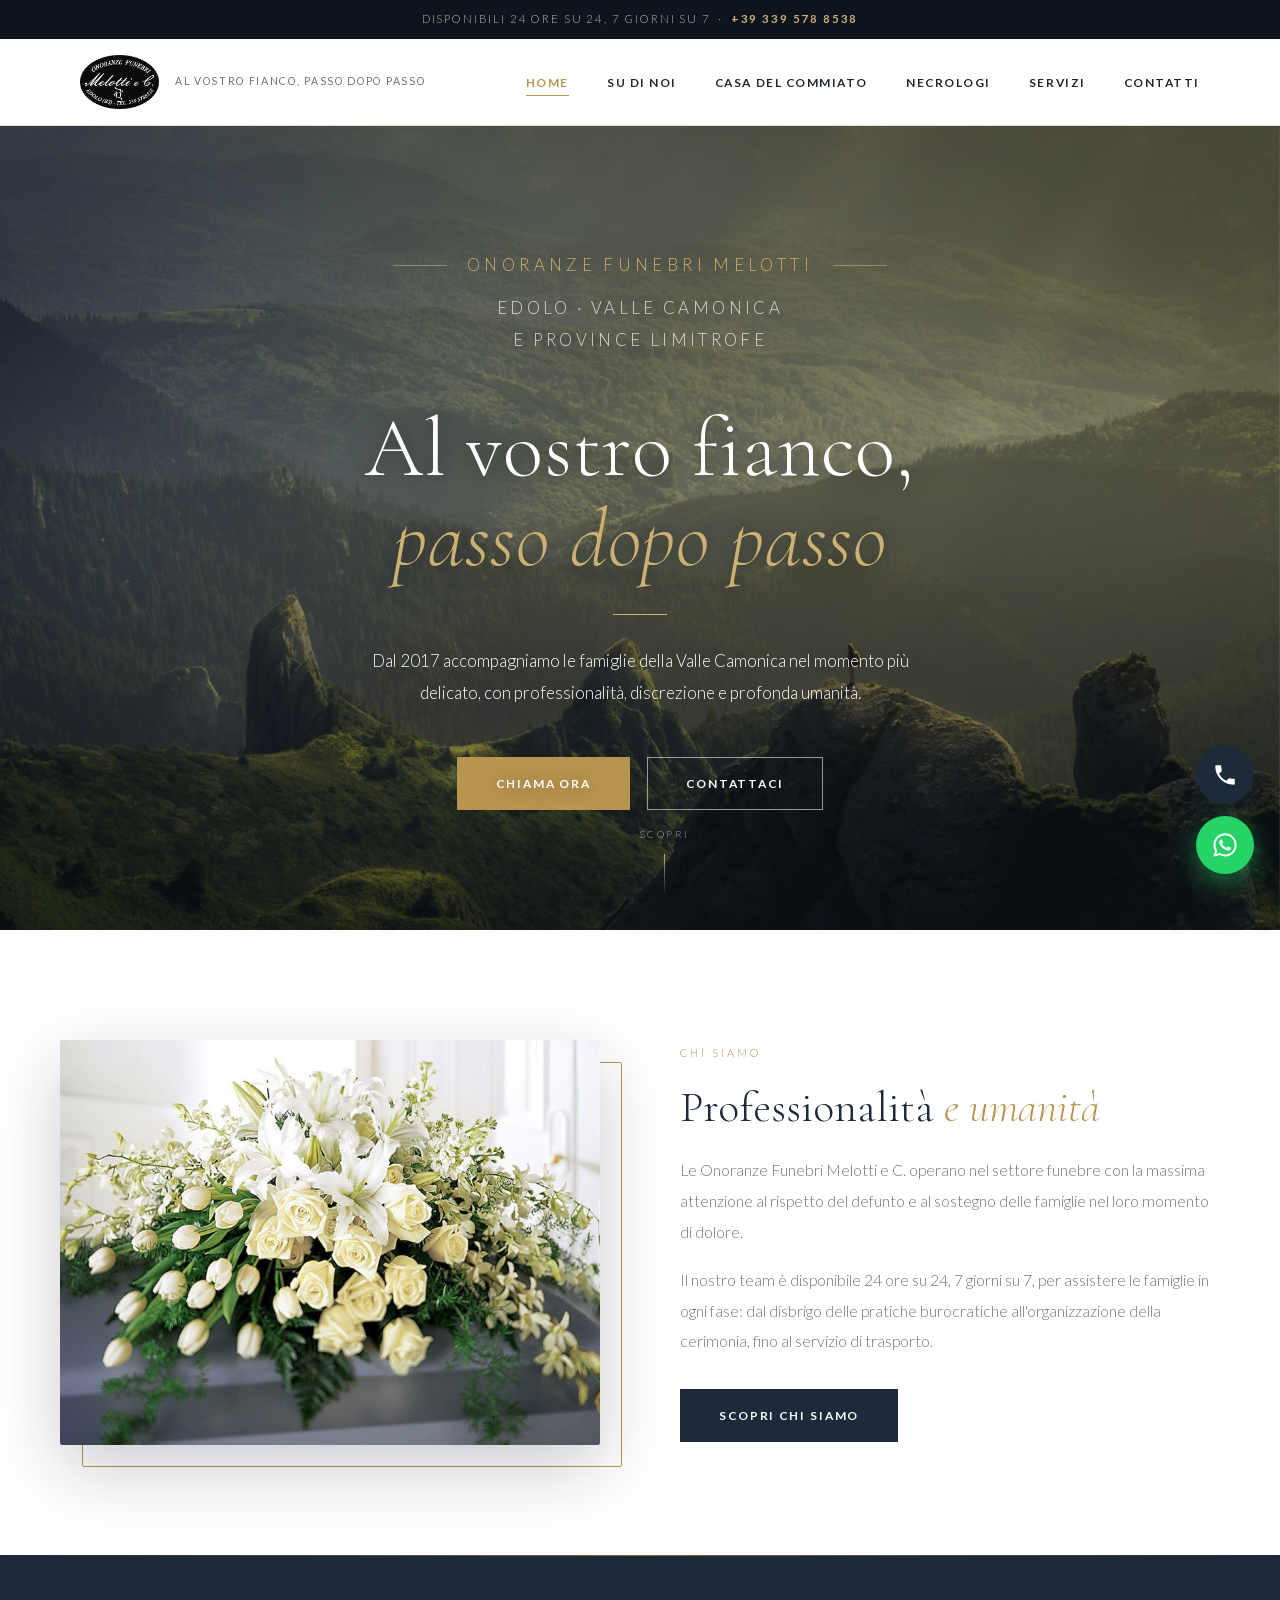
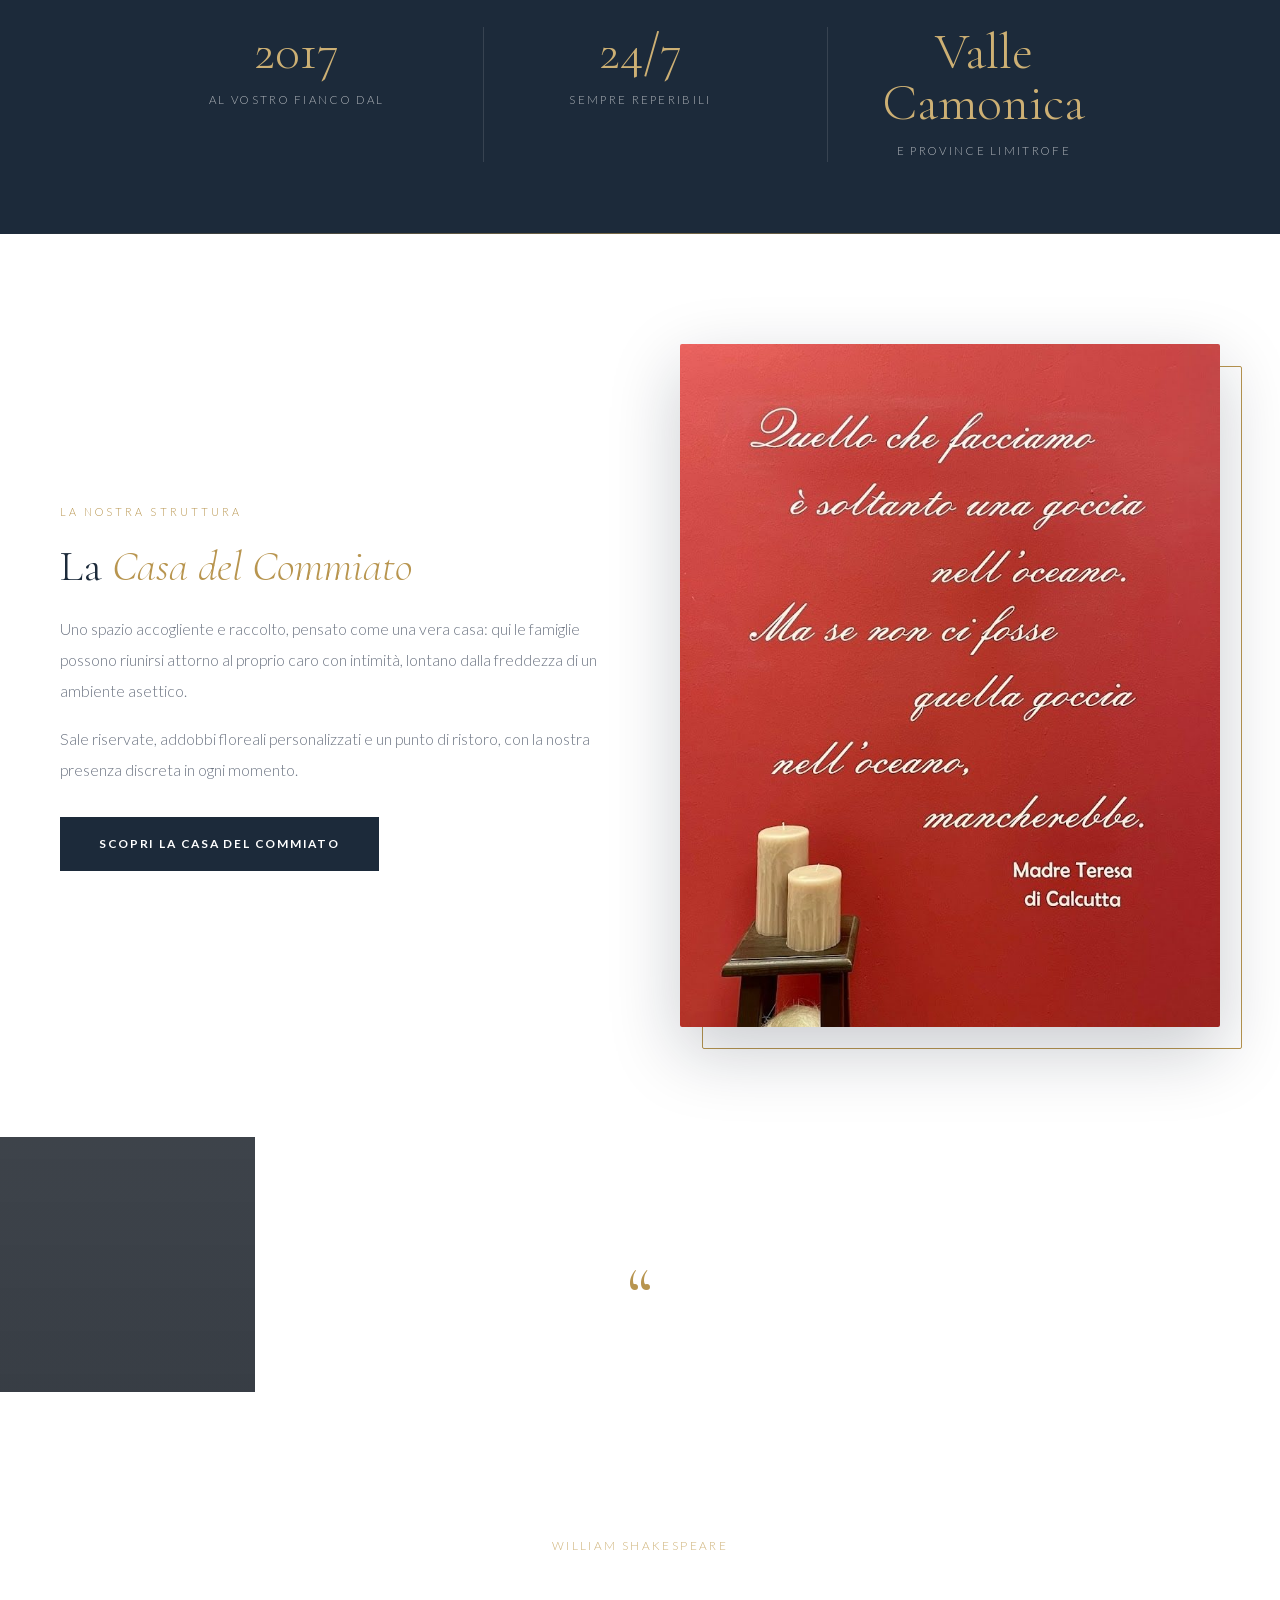
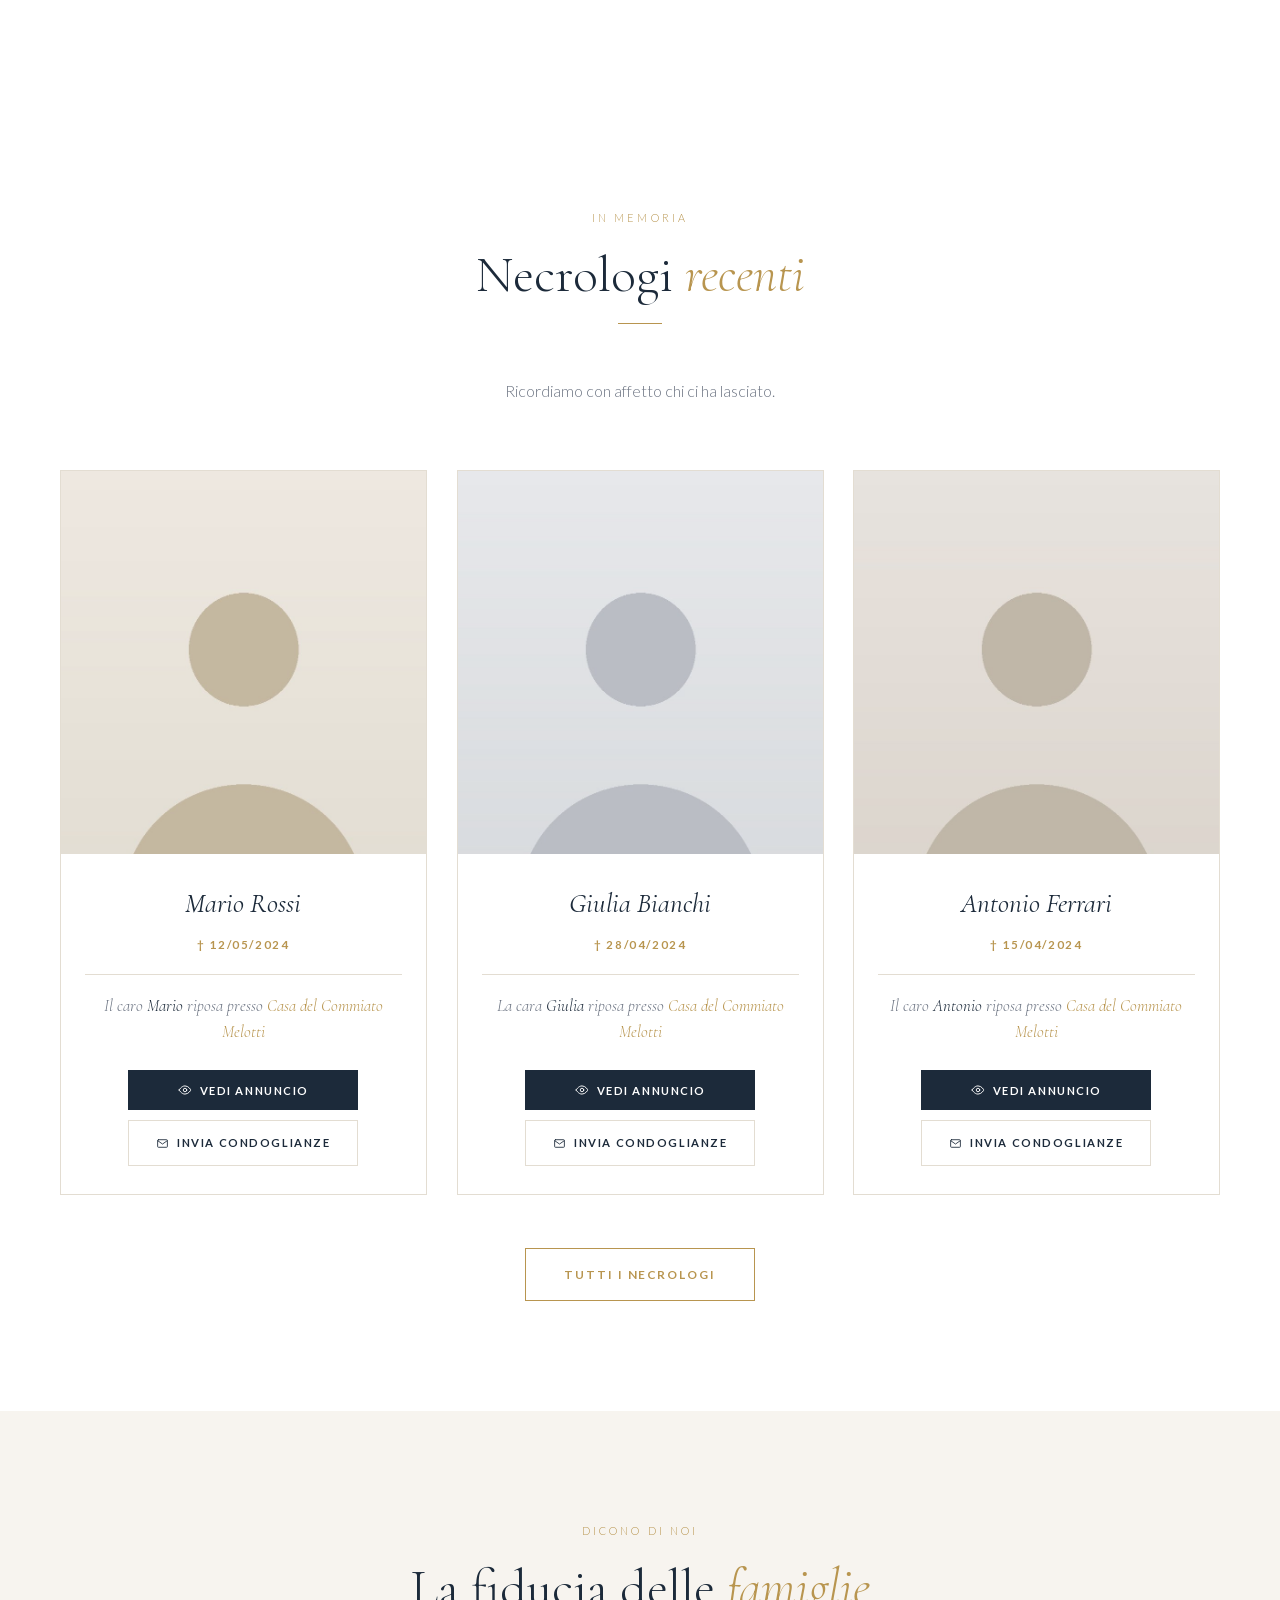
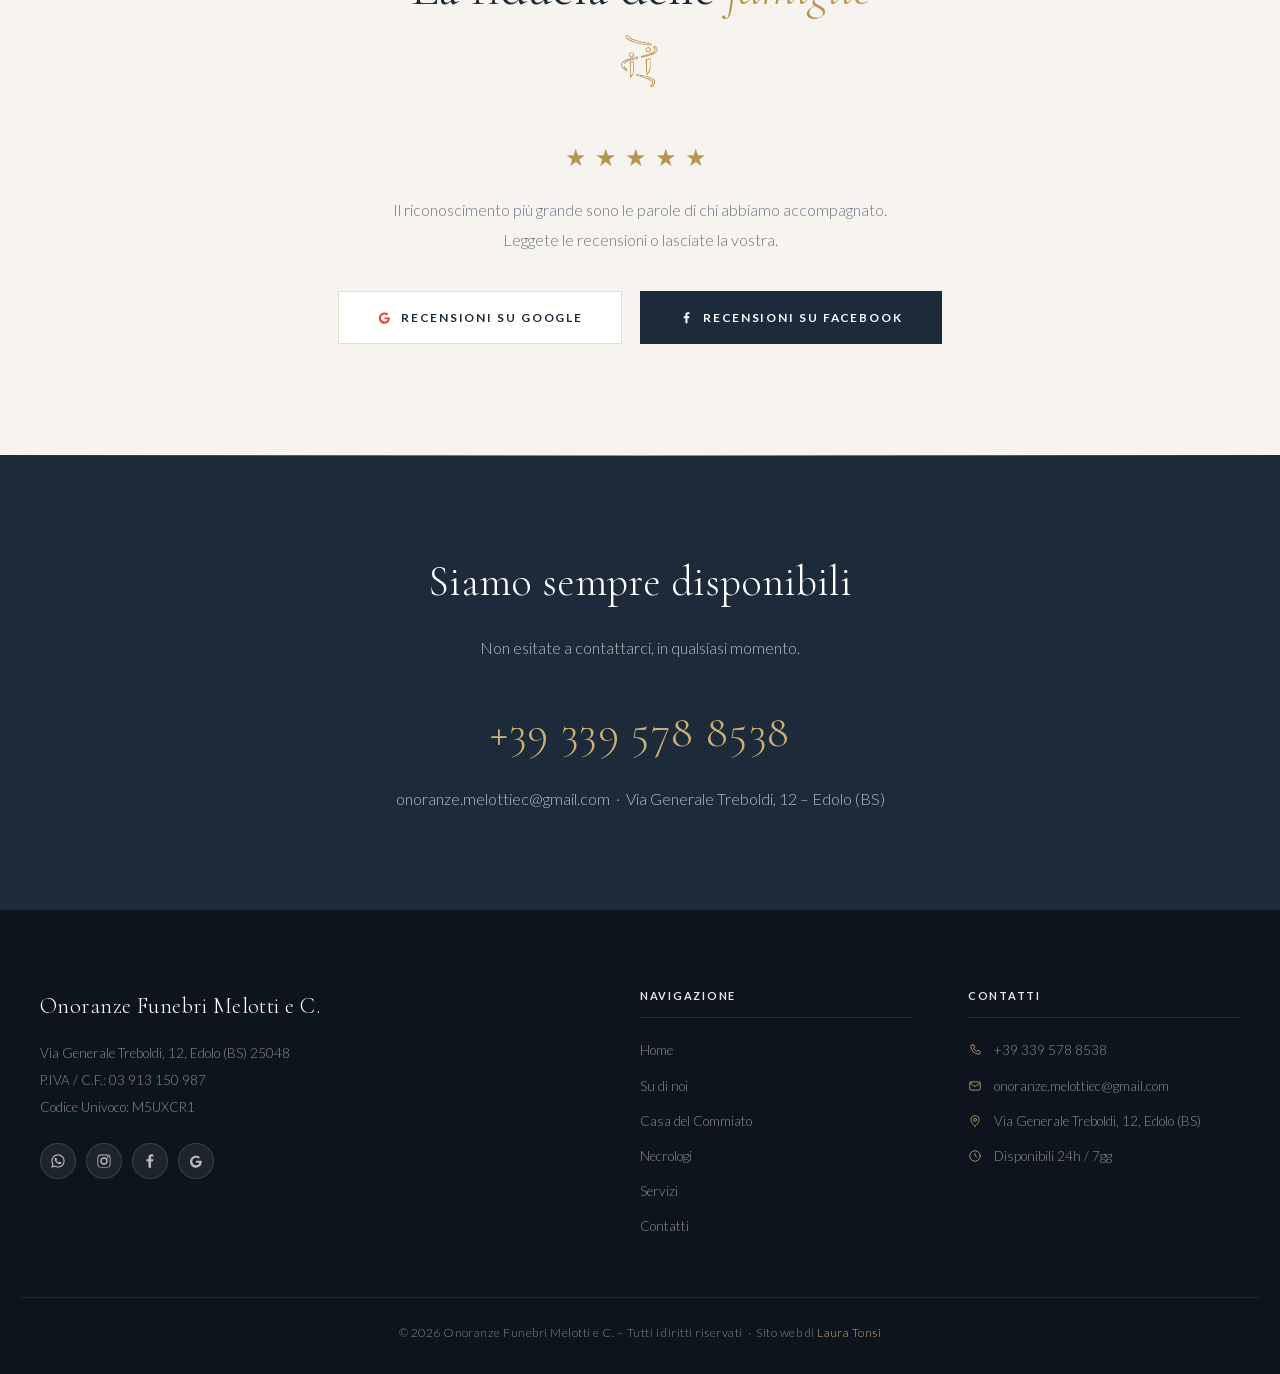
==== index.html @ ee12a13c "Sito Onoranze Funebri Melotti (demo portfolio) Versione dimostrativa: dati e foto dei defunti sostit" ====
<!DOCTYPE html>
<html lang="it">
<head>
  <meta charset="UTF-8" />
  <meta name="viewport" content="width=device-width, initial-scale=1.0" />
  <title>Onoranze Funebri Melotti – Edolo (BS)</title>
  <meta name="description" content="Onoranze Funebri Melotti e C. – Servizi funebri a Edolo e in Valle Camonica. Disponibili 24 ore su 24. Tel. +39 339 578 8538." />
  <link rel="stylesheet" href="css/style.css" />
</head>
<body class="has-hero">

  <!-- TOP BAR -->
  <div class="top-bar">
    Disponibili 24 ore su 24, 7 giorni su 7 &nbsp;·&nbsp;
    <a href="tel:+393395788538">+39 339 578 8538</a>
  </div>

  <!-- NAVBAR -->
  <nav>
    <div class="nav-inner">
      <a href="index.html" class="nav-logo">
        <img src="images/logo.png" alt="Onoranze Funebri Melotti" class="nav-logo-img" />
        <span>Al vostro fianco, passo dopo passo</span>
      </a>
      <button class="nav-toggle" aria-label="Menu">
        <span></span><span></span><span></span>
      </button>
      <ul class="nav-links">
        <li><a href="index.html">Home</a></li>
        <li><a href="su-di-noi.html">Su di noi</a></li>
        <li><a href="casa-del-commiato.html">Casa del Commiato</a></li>
        <li><a href="necrologi.html">Necrologi</a></li>
        <li><a href="servizi.html">Servizi</a></li>
        <li><a href="contatti.html">Contatti</a></li>
      </ul>
    </div>
  </nav>

  <!-- HERO -->
  <section class="hero">
    <div class="hero-bg"></div>
    <div class="hero-inner">
      <div class="hero-tagline">
        <span class="ht-rule"></span>
        <span class="ht-text">Onoranze Funebri Melotti</span>
        <span class="ht-rule"></span>
      </div>
      <p class="hero-place">Edolo · Valle Camonica<br>e province limitrofe</p>
      <h1>Al vostro fianco,<br><em>passo dopo passo</em></h1>
      <div class="hero-divider"></div>
      <p>Dal 2017 accompagniamo le famiglie della Valle Camonica nel momento più delicato, con professionalità, discrezione e profonda umanità.</p>
      <div class="hero-cta">
        <a href="tel:+393395788538" class="btn btn-gold">Chiama ora</a>
        <a href="contatti.html" class="btn btn-outline">Contattaci</a>
      </div>
    </div>
    <a href="#missione" class="scroll-hint">Scopri</a>
  </section>

  <!-- PRESENTAZIONE -->
  <section class="section" id="missione">
    <div class="container">
      <div class="split">
        <div class="split-media reveal">
          <img src="images/agenzia.jpg" alt="Onoranze Funebri Melotti" />
          <span class="frame"></span>
        </div>
        <div class="split-text reveal d1">
          <p class="eyebrow">Chi siamo</p>
          <h2>Professionalità <em>e umanità</em></h2>
          <p>Le Onoranze Funebri Melotti e C. operano nel settore funebre con la massima attenzione al rispetto del defunto e al sostegno delle famiglie nel loro momento di dolore.</p>
          <p>Il nostro team è disponibile 24 ore su 24, 7 giorni su 7, per assistere le famiglie in ogni fase: dal disbrigo delle pratiche burocratiche all'organizzazione della cerimonia, fino al servizio di trasporto.</p>
          <a href="su-di-noi.html" class="btn btn-dark">Scopri chi siamo</a>
        </div>
      </div>
    </div>
  </section>

  <!-- STATS -->
  <section class="stats reveal">
    <div class="stats-grid">
      <div class="stat-item">
        <div class="stat-num">2017</div>
        <div class="stat-label">Al vostro fianco dal</div>
      </div>
      <div class="stat-item">
        <div class="stat-num">24/7</div>
        <div class="stat-label">Sempre reperibili</div>
      </div>
      <div class="stat-item">
        <div class="stat-num">Valle Camonica</div>
        <div class="stat-label">E province limitrofe</div>
      </div>
    </div>
  </section>

  <!-- CASA DEL COMMIATO -->
  <section class="section">
    <div class="container">
      <div class="split reverse">
        <div class="split-media reveal">
          <img src="images/commiato-2.jpg" alt="La Casa del Commiato Melotti" />
          <span class="frame"></span>
        </div>
        <div class="split-text reveal d1">
          <p class="eyebrow">La nostra struttura</p>
          <h2>La <em>Casa del Commiato</em></h2>
          <p>Uno spazio accogliente e raccolto, pensato come una vera casa: qui le famiglie possono riunirsi attorno al proprio caro con intimità, lontano dalla freddezza di un ambiente asettico.</p>
          <p>Sale riservate, addobbi floreali personalizzati e un punto di ristoro, con la nostra presenza discreta in ogni momento.</p>
          <a href="casa-del-commiato.html" class="btn btn-dark">Scopri la Casa del Commiato</a>
        </div>
      </div>
    </div>
  </section>

  <!-- QUOTE BAND -->
  <section class="quote-band">
    <div class="quote-band-bg"></div>
    <div class="quote-inner reveal">
      <span class="quote-mark">“</span>
      <blockquote>Quando non sarai più parte di me, ritaglierò dal tuo ricordo tante piccole stelle, allora il cielo sarà così bello che tutto il mondo si innamorerà della notte.</blockquote>
      <cite>William Shakespeare</cite>
    </div>
  </section>

  <!-- NECROLOGI -->
  <section class="section">
    <div class="container">
      <p class="section-eyebrow reveal">In memoria</p>
      <h2 class="section-title reveal">Necrologi <em>recenti</em></h2>
      <div class="divider reveal"></div>
      <p class="section-subtitle reveal">Ricordiamo con affetto chi ci ha lasciato.</p>
      <div id="necrologi-grid" class="necrologi-grid cards-3" data-limit="3">
        <p class="loading">Caricamento in corso…</p>
      </div>
      <div style="text-align:center;margin-top:52px" class="reveal">
        <a href="necrologi.html" class="btn btn-ghost">Tutti i necrologi</a>
      </div>
    </div>
  </section>

  <!-- RECENSIONI -->
  <section class="section section-alt">
    <div class="container narrow" style="text-align:center">
      <p class="section-eyebrow reveal">Dicono di noi</p>
      <h2 class="section-title reveal">La fiducia delle <em>famiglie</em></h2>
      <img src="images/emblem-gold.png" alt="" class="divider-emblem reveal" />
      <div class="review-stars reveal">★★★★★</div>
      <p class="section-subtitle reveal" style="margin-bottom:36px">Il riconoscimento più grande sono le parole di chi abbiamo accompagnato. <br> Leggete le recensioni o lasciate la vostra.</p>
      <div class="review-actions reveal">
        <a class="btn btn-google" href="https://maps.app.goo.gl/GkGEYtAmUKYj1Sdt7" target="_blank" rel="noopener">
          <svg width="15" height="15" viewBox="0 0 24 24"><path fill="#EA4335" d="M12 11v3.6h5.1c-.2 1.3-1.6 3.9-5.1 3.9-3.1 0-5.6-2.5-5.6-5.6S8.9 7.3 12 7.3c1.8 0 2.9.8 3.6 1.4l2.5-2.4C16.5 4.8 14.5 4 12 4 7 4 3 8 3 13s4 9 9 9c5.2 0 8.6-3.6 8.6-8.7 0-.6-.1-1-.2-1.5H12z"/></svg>
          Recensioni su Google
        </a>
        <a class="btn btn-facebook" href="https://www.facebook.com/agenziamelotti/reviews" target="_blank" rel="noopener">
          <svg width="15" height="15" viewBox="0 0 24 24" fill="#fff"><path d="M13.5 21v-8h2.7l.4-3.1h-3.1V7.9c0-.9.25-1.5 1.55-1.5h1.65V3.6c-.3 0-1.3-.1-2.45-.1-2.4 0-4.05 1.5-4.05 4.2v2.2H7.6V13h2.75v8h3.15z"/></svg>
          Recensioni su Facebook
        </a>
      </div>
    </div>
  </section>

  <!-- CTA -->
  <div class="info-strip">
    <h2>Siamo sempre disponibili</h2>
    <p>Non esitate a contattarci, in qualsiasi momento.</p>
    <a class="phone" href="tel:+393395788538">+39 339 578 8538</a>
    <p>onoranze.melottiec@gmail.com &nbsp;·&nbsp; Via Generale Treboldi, 12 – Edolo (BS)</p>
  </div>

  <!-- FOOTER -->
  <footer>
    <div class="footer-inner">
      <div class="footer-brand">
        <h3>Onoranze Funebri Melotti e C.</h3>
        <p>Via Generale Treboldi, 12, Edolo (BS) 25048<br>
          P.IVA / C.F.: 03 913 150 987<br>
          Codice Univoco: M5UXCR1
        </p>
        <div class="social-links">
          <a href="https://wa.me/393395788538" target="_blank" rel="noopener" title="WhatsApp"><svg width="16" height="16" viewBox="0 0 24 24" fill="currentColor" aria-hidden="true"><path d="M19.05 4.91A9.82 9.82 0 0012.04 2C6.58 2 2.13 6.45 2.13 11.91c0 1.75.46 3.45 1.32 4.95L2 22l5.25-1.38a9.88 9.88 0 004.79 1.22h.01c5.46 0 9.9-4.45 9.9-9.91 0-2.65-1.03-5.14-2.9-7.02zM12.05 20.15a8.23 8.23 0 01-4.19-1.15l-.3-.18-3.12.82.83-3.04-.2-.31a8.2 8.2 0 01-1.26-4.38c0-4.54 3.7-8.24 8.24-8.24 2.2 0 4.27.86 5.82 2.42a8.18 8.18 0 012.41 5.82c0 4.54-3.69 8.24-8.23 8.24zm4.52-6.16c-.25-.12-1.47-.72-1.69-.81-.23-.08-.39-.12-.56.13-.16.24-.64.8-.79.97-.14.16-.29.18-.54.06-.25-.13-1.05-.39-1.99-1.23-.74-.66-1.23-1.48-1.38-1.72-.14-.25-.01-.38.11-.5.11-.11.25-.29.37-.43.12-.15.16-.25.25-.42.08-.16.04-.31-.02-.43-.06-.12-.56-1.34-.76-1.84-.2-.48-.4-.41-.56-.42h-.48a.92.92 0 00-.67.31c-.22.25-.87.85-.87 2.07 0 1.22.89 2.4 1.01 2.56.13.17 1.76 2.68 4.25 3.76.59.26 1.05.41 1.41.52.59.19 1.13.16 1.56.1.48-.07 1.47-.6 1.68-1.18.2-.58.2-1.07.14-1.18-.06-.11-.22-.17-.47-.29z"/></svg></a>
          <a href="https://www.instagram.com/ofmelotti" target="_blank" rel="noopener" title="Instagram"><svg width="16" height="16" viewBox="0 0 24 24" fill="currentColor" aria-hidden="true"><path d="M12 2.16c3.2 0 3.58.01 4.85.07 1.17.05 1.8.25 2.23.41.56.22.96.48 1.38.9.42.42.68.82.9 1.38.16.43.36 1.06.41 2.23.06 1.27.07 1.65.07 4.85s-.01 3.58-.07 4.85c-.05 1.17-.25 1.8-.41 2.23-.22.56-.48.96-.9 1.38-.42.42-.82.68-1.38.9-.43.16-1.06.36-2.23.41-1.27.06-1.65.07-4.85.07s-3.58-.01-4.85-.07c-1.17-.05-1.8-.25-2.23-.41a3.7 3.7 0 01-1.38-.9 3.7 3.7 0 01-.9-1.38c-.16-.43-.36-1.06-.41-2.23-.06-1.27-.07-1.65-.07-4.85s.01-3.58.07-4.85c.05-1.17.25-1.8.41-2.23.22-.56.48-.96.9-1.38.42-.42.82-.68 1.38-.9.43-.16 1.06-.36 2.23-.41C8.42 2.17 8.8 2.16 12 2.16zm0 1.62c-3.15 0-3.52.01-4.76.07-.9.04-1.39.19-1.71.32-.43.17-.74.37-1.06.69-.32.32-.52.63-.69 1.06-.13.32-.28.81-.32 1.71-.06 1.24-.07 1.61-.07 4.76s.01 3.52.07 4.76c.04.9.19 1.39.32 1.71.17.43.37.74.69 1.06.32.32.63.52 1.06.69.32.13.81.28 1.71.32 1.24.06 1.61.07 4.76.07s3.52-.01 4.76-.07c.9-.04 1.39-.19 1.71-.32.43-.17.74-.37 1.06-.69.32-.32.52-.63.69-1.06.13-.32.28-.81.32-1.71.06-1.24.07-1.61.07-4.76s-.01-3.52-.07-4.76c-.04-.9-.19-1.39-.32-1.71a2.85 2.85 0 00-.69-1.06 2.85 2.85 0 00-1.06-.69c-.32-.13-.81-.28-1.71-.32-1.24-.06-1.61-.07-4.76-.07zm0 2.76a5.46 5.46 0 110 10.92 5.46 5.46 0 010-10.92zm0 9a3.54 3.54 0 100-7.08 3.54 3.54 0 000 7.08zm6.95-9.22a1.27 1.27 0 11-2.55 0 1.27 1.27 0 012.55 0z"/></svg></a>
          <a href="https://www.facebook.com/agenziamelotti/?locale=it_IT" target="_blank" rel="noopener" title="Facebook"><svg width="16" height="16" viewBox="0 0 24 24" fill="currentColor" aria-hidden="true"><path d="M15.12 5.32H17V2.14C16.67 2.1 15.56 2 14.27 2c-2.69 0-4.53 1.65-4.53 4.7v2.6H6.61v3.56h3.13V22h3.84v-9.14h3.01l.48-3.56h-3.49V7.05c0-1.03.28-1.73 1.76-1.73z"/></svg></a>
          <a href="https://maps.app.goo.gl/GkGEYtAmUKYj1Sdt7" target="_blank" rel="noopener" title="Recensioni Google"><svg width="16" height="16" viewBox="0 0 24 24" fill="currentColor" aria-hidden="true"><path d="M12 11v3.6h5.1c-.2 1.3-1.6 3.9-5.1 3.9-3.1 0-5.6-2.5-5.6-5.6S8.9 7.3 12 7.3c1.8 0 2.9.8 3.6 1.4l2.5-2.4C16.5 4.8 14.5 4 12 4 7 4 3 8 3 13s4 9 9 9c5.2 0 8.6-3.6 8.6-8.7 0-.6-.1-1-.2-1.5H12z"/></svg></a>
        </div>
      </div>
      <div>
        <h4>Navigazione</h4>
        <ul>
          <li><a href="index.html">Home</a></li>
          <li><a href="su-di-noi.html">Su di noi</a></li>
          <li><a href="casa-del-commiato.html">Casa del Commiato</a></li>
          <li><a href="necrologi.html">Necrologi</a></li>
          <li><a href="servizi.html">Servizi</a></li>
          <li><a href="contatti.html">Contatti</a></li>
        </ul>
      </div>
      <div>
        <h4>Contatti</h4>
        <ul>
          <li><svg viewBox="0 0 24 24" fill="none" stroke="currentColor" stroke-width="1.6" stroke-linecap="round" stroke-linejoin="round"><path d="M6.6 3.5H10l1.6 4-2.1 1.5a12 12 0 005.5 5.5l1.5-2.1 4 1.6v3.4a1.9 1.9 0 01-2.1 1.9A16.5 16.5 0 014.7 5.6 1.9 1.9 0 016.6 3.5z"/></svg> <a href="tel:+393395788538">+39 339 578 8538</a></li>
          <li><svg viewBox="0 0 24 24" fill="none" stroke="currentColor" stroke-width="1.6" stroke-linecap="round" stroke-linejoin="round"><rect x="3" y="5" width="18" height="14" rx="2"/><path d="M3.5 7L12 13l8.5-6"/></svg> <a href="mailto:onoranze.melottiec@gmail.com">onoranze.melottiec@gmail.com</a></li>
          <li><svg viewBox="0 0 24 24" fill="none" stroke="currentColor" stroke-width="1.6" stroke-linecap="round" stroke-linejoin="round"><path d="M12 21s7-5.6 7-11a7 7 0 10-14 0c0 5.4 7 11 7 11z"/><circle cx="12" cy="10" r="2.6"/></svg> Via Generale Treboldi, 12, Edolo (BS)</li>
          <li><svg viewBox="0 0 24 24" fill="none" stroke="currentColor" stroke-width="1.6" stroke-linecap="round" stroke-linejoin="round"><circle cx="12" cy="12" r="9"/><path d="M12 7.5V12l3 1.8"/></svg> Disponibili 24h / 7gg</li>
        </ul>
      </div>
    </div>
    <div class="footer-bottom">
      &copy; <span id="anno"></span> Onoranze Funebri Melotti e C. – Tutti i diritti riservati &nbsp;·&nbsp; Sito web di <a class="credit" href="https://github.com/lauratonsi" target="_blank" rel="noopener">Laura Tonsi</a>
    </div>
  </footer>

  <a href="tel:+393395788538" class="call-float" aria-label="Chiama ora" title="Chiama ora"><svg viewBox="0 0 24 24" fill="currentColor" aria-hidden="true"><path d="M6.62 10.79c1.44 2.83 3.76 5.14 6.59 6.59l2.2-2.2c.27-.27.67-.36 1.02-.24 1.12.37 2.33.57 3.57.57.55 0 1 .45 1 1V20c0 .55-.45 1-1 1-9.39 0-17-7.61-17-17 0-.55.45-1 1-1h3.5c.55 0 1 .45 1 1 0 1.25.2 2.45.57 3.57.11.35.03.74-.25 1.02l-2.2 2.2z"/></svg></a>
  <a href="https://wa.me/393395788538" class="wa-float" target="_blank" rel="noopener" title="Scrivici su WhatsApp"><svg viewBox="0 0 24 24" fill="currentColor"><path d="M19.05 4.91A9.82 9.82 0 0012.04 2C6.58 2 2.13 6.45 2.13 11.91c0 1.75.46 3.45 1.32 4.95L2 22l5.25-1.38a9.88 9.88 0 004.79 1.22h.01c5.46 0 9.9-4.45 9.9-9.91 0-2.65-1.03-5.14-2.9-7.02zM12.05 20.15a8.23 8.23 0 01-4.19-1.15l-.3-.18-3.12.82.83-3.04-.2-.31a8.2 8.2 0 01-1.26-4.38c0-4.54 3.7-8.24 8.24-8.24 2.2 0 4.27.86 5.82 2.42a8.18 8.18 0 012.41 5.82c0 4.54-3.69 8.24-8.23 8.24zm4.52-6.16c-.25-.12-1.47-.72-1.69-.81-.23-.08-.39-.12-.56.13-.16.24-.64.8-.79.97-.14.16-.29.18-.54.06-.25-.13-1.05-.39-1.99-1.23-.74-.66-1.23-1.48-1.38-1.72-.14-.25-.01-.38.11-.5.11-.11.25-.29.37-.43.12-.15.16-.25.25-.42.08-.16.04-.31-.02-.43-.06-.12-.56-1.34-.76-1.84-.2-.48-.4-.41-.56-.42h-.48a.92.92 0 00-.67.31c-.22.25-.87.85-.87 2.07 0 1.22.89 2.4 1.01 2.56.13.17 1.76 2.68 4.25 3.76.59.26 1.05.41 1.41.52.59.19 1.13.16 1.56.1.48-.07 1.47-.6 1.68-1.18.2-.58.2-1.07.14-1.18-.06-.11-.22-.17-.47-.29z"/></svg></a>

  <div class="lightbox-overlay" id="lightbox">
    <span class="lightbox-close" id="lightbox-close">&times;</span>
    <img id="lightbox-img" src="" alt="" />
  </div>

  <script src="js/main.js"></script>
  <script src="data/necrologi.js"></script>
  <script src="js/necrologi.js"></script>
  <script>document.getElementById('anno').textContent = new Date().getFullYear();</script>
</body>
</html>
---- css/style.css ----
@import url('fonts.css');

*, *::before, *::after { box-sizing: border-box; margin: 0; padding: 0; }

:root {
  --primary:      #1c2a3a;
  --primary-dark: #111b27;
  --ink:          #0d141d;
  --gold:         #b8954f;
  --gold-light:   #cdb074;
  --gold-soft:    #e8dcc4;
  --dark:         #20262e;
  --gray:         #6a7280;
  --gray-light:   #9aa0a8;
  --cream:        #f7f4ef;
  --cream-alt:    #efe9e0;
  --line:         #e3ddd2;
  --white:        #ffffff;
  --font-serif:   'Cormorant Garamond', Georgia, serif;
  --font-sans:    'Lato', Arial, sans-serif;
  --shadow-sm:    0 2px 10px rgba(20,30,45,0.07);
  --shadow-md:    0 10px 40px rgba(20,30,45,0.12);
  --shadow-lg:    0 24px 70px rgba(15,25,40,0.22);
  --ease:         cubic-bezier(0.22, 1, 0.36, 1);
}

html { scroll-behavior: smooth; }

body {
  font-family: var(--font-sans);
  color: var(--dark);
  background: var(--white);
  line-height: 1.8;
  font-size: 1rem;
  font-weight: 300;
  -webkit-font-smoothing: antialiased;
}

a { color: inherit; text-decoration: none; }
img { display: block; max-width: 100%; }

::selection { background: var(--gold); color: #fff; }

/* ── SCROLL REVEAL ── */
.reveal {
  opacity: 0;
  transform: translateY(34px);
  transition: opacity 1s var(--ease), transform 1s var(--ease);
  will-change: opacity, transform;
}
.reveal.in { opacity: 1; transform: none; }
.reveal.d1 { transition-delay: 0.12s; }
.reveal.d2 { transition-delay: 0.24s; }
.reveal.d3 { transition-delay: 0.36s; }
@media (prefers-reduced-motion: reduce) {
  .reveal { opacity: 1; transform: none; transition: none; }
  html { scroll-behavior: auto; }
}

/* ── TOP BAR ── */
.top-bar {
  background: var(--ink);
  color: rgba(255,255,255,0.7);
  text-align: center;
  padding: 9px 20px;
  font-size: 0.72rem;
  letter-spacing: 0.16em;
  text-transform: uppercase;
}
.top-bar a { color: var(--gold-light); font-weight: 700; white-space: nowrap; }
@media (max-width: 480px) {
  .top-bar { font-size: 0.62rem; letter-spacing: 0.06em; padding: 8px 14px; }
}

/* ── NAVBAR ── */
nav {
  background: var(--white);
  border-bottom: 1px solid var(--line);
  position: sticky;
  top: 0;
  z-index: 100;
  transition: background 0.4s var(--ease), border-color 0.4s var(--ease), box-shadow 0.4s var(--ease);
}
.nav-inner {
  max-width: 1200px;
  margin: auto;
  padding: 0 40px;
  display: flex;
  align-items: center;
  justify-content: space-between;
  height: 86px;
  transition: height 0.4s var(--ease);
}
.nav-logo { display: flex; align-items: center; gap: 16px; }
.nav-logo-img { height: 54px; width: auto; transition: height 0.4s var(--ease); }
.nav-logo span {
  display: block;
  font-size: 0.66rem;
  font-weight: 400;
  color: var(--gray);
  letter-spacing: 0.16em;
  text-transform: uppercase;
  transition: color 0.4s var(--ease);
}
.nav-links { display: flex; gap: 38px; list-style: none; align-items: center; }
.nav-links a {
  font-size: 0.74rem;
  font-weight: 700;
  text-transform: uppercase;
  letter-spacing: 0.13em;
  padding: 6px 0;
  position: relative;
  transition: color 0.3s var(--ease);
}
.nav-links a::after {
  content: '';
  position: absolute;
  left: 0; bottom: 0;
  width: 0; height: 1px;
  background: var(--gold);
  transition: width 0.35s var(--ease);
}
.nav-links a:hover, .nav-links a.active { color: var(--gold); }
.nav-links a:hover::after, .nav-links a.active::after { width: 100%; }

/* Navbar shrink dopo lo scroll */
nav.scrolled { box-shadow: var(--shadow-sm); }
nav.scrolled .nav-inner { height: 64px; }
nav.scrolled .nav-logo-img { height: 42px; }

.nav-toggle { display: none; background: none; border: none; cursor: pointer; padding: 6px; z-index: 110; }
.nav-toggle span { display: block; width: 26px; height: 1.5px; background: var(--dark); margin: 6px 0; transition: 0.35s var(--ease); }

/* ── HERO ── */
.hero {
  position: relative;
  min-height: calc(100vh - 122px);
  display: flex;
  align-items: center;
  justify-content: center;
  text-align: center;
  color: #fff;
  padding: 120px 20px;
  overflow: hidden;
}
.hero-bg {
  position: absolute;
  inset: 0;
  background: url('../images/hero.jpg') center/cover no-repeat;
  transform: scale(1.08);
  animation: heroZoom 18s ease-out forwards;
  z-index: 0;
}
@keyframes heroZoom { to { transform: scale(1); } }
.hero::after {
  content: '';
  position: absolute;
  inset: 0;
  background: linear-gradient(180deg, rgba(13,20,29,0.40) 0%, rgba(17,27,39,0.30) 45%, rgba(13,20,29,0.58) 100%);
  z-index: 1;
}
.hero-inner { position: relative; z-index: 2; max-width: 800px; text-shadow: 0 2px 20px rgba(8,14,22,0.45); }
.hero-eyebrow {
  font-size: 0.72rem;
  letter-spacing: 0.34em;
  text-transform: uppercase;
  color: var(--gold-light);
  margin-bottom: 28px;
  opacity: 0;
  animation: fadeUp 1.1s var(--ease) 0.3s forwards;
}
/* Tagline brand con filetti dorati */
.hero-tagline {
  display: inline-flex;
  align-items: center;
  justify-content: center;
  gap: 20px;
  margin-bottom: 12px;
  opacity: 0;
  animation: fadeUp 1.1s var(--ease) 0.3s forwards;
}
.hero-tagline .ht-text {
  font-size: 1.05rem;
  letter-spacing: 0.26em;
  text-transform: uppercase;
  color: var(--gold-light);
  white-space: nowrap;
}
.hero-tagline .ht-rule { width: 54px; height: 1px; background: var(--gold-light); opacity: 0.6; }
.hero-place {
  font-size: 0.92rem;
  letter-spacing: 0.2em;
  text-transform: uppercase;
  color: rgba(255,255,255,0.78);
  line-height: 1.95;
  margin-bottom: 32px;
  opacity: 0;
  animation: fadeUp 1.1s var(--ease) 0.45s forwards;
}
@media (max-width: 560px) {
  .hero-tagline { gap: 12px; }
  .hero-tagline .ht-rule { width: 28px; }
  .hero-tagline .ht-text { letter-spacing: 0.18em; font-size: 0.82rem; }
  .hero-place { font-size: 0.78rem; letter-spacing: 0.16em; }
}
.hero h1 {
  font-family: var(--font-serif);
  font-size: clamp(2.8rem, 7vw, 5.2rem);
  font-weight: 300;
  line-height: 1.08;
  letter-spacing: 0.01em;
  margin-bottom: 30px;
  opacity: 0;
  animation: fadeUp 1.1s var(--ease) 0.5s forwards;
}
.hero h1 em { font-style: italic; color: var(--gold-light); }
.hero-divider {
  width: 54px; height: 1px;
  background: var(--gold-light);
  margin: 0 auto 30px;
  opacity: 0;
  animation: fadeUp 1.1s var(--ease) 0.7s forwards;
}
.hero p {
  font-size: 1.05rem;
  font-weight: 300;
  max-width: 560px;
  margin: 0 auto 48px;
  opacity: 0;
  line-height: 1.9;
  animation: fadeUp 1.1s var(--ease) 0.9s forwards;
}
.hero-cta {
  opacity: 0;
  animation: fadeUp 1.1s var(--ease) 1.1s forwards;
}
@keyframes fadeUp { from { opacity: 0; transform: translateY(26px); } to { opacity: 1; transform: none; } }

.scroll-hint {
  position: absolute;
  bottom: 34px;
  left: 50%;
  transform: translateX(-50%);
  z-index: 2;
  color: rgba(255,255,255,0.6);
  font-size: 0.62rem;
  letter-spacing: 0.24em;
  text-transform: uppercase;
  display: flex;
  flex-direction: column;
  align-items: center;
  gap: 10px;
  opacity: 0;
  animation: fadeUp 1.1s var(--ease) 1.4s forwards;
}
.scroll-hint::after {
  content: '';
  width: 1px; height: 42px;
  background: linear-gradient(rgba(255,255,255,0.6), transparent);
  animation: scrollPulse 2.2s ease-in-out infinite;
}
@keyframes scrollPulse { 0%,100% { opacity: 0.3; transform: scaleY(0.7); } 50% { opacity: 1; transform: scaleY(1); } }

/* ── BUTTONS ── */
.btn {
  display: inline-block;
  padding: 15px 38px;
  font-weight: 700;
  font-size: 0.74rem;
  letter-spacing: 0.16em;
  text-transform: uppercase;
  transition: all 0.35s var(--ease);
  cursor: pointer;
  border: 1px solid transparent;
}
.btn + .btn { margin-left: 14px; }
.btn-gold { background: var(--gold); color: #fff; }
.btn-gold:hover { background: var(--gold-light); transform: translateY(-2px); box-shadow: 0 12px 30px rgba(184,149,79,0.4); }
.btn-outline { border-color: rgba(255,255,255,0.55); color: #fff; }
.btn-outline:hover { background: #fff; color: var(--primary); border-color: #fff; }
.btn-dark { background: var(--primary); color: #fff; }
.btn-dark:hover { background: var(--ink); transform: translateY(-2px); box-shadow: var(--shadow-md); }
.btn-ghost { border-color: var(--gold); color: var(--gold); }
.btn-ghost:hover { background: var(--gold); color: #fff; }

/* ── SECTIONS ── */
.section { padding: 110px 20px; }
.section-sm { padding: 80px 20px; }
.section-alt { background: var(--cream); }
.container { max-width: 1200px; margin: auto; padding: 0 20px; }
.narrow { max-width: 760px; }

.section-eyebrow {
  font-size: 0.68rem;
  letter-spacing: 0.28em;
  text-transform: uppercase;
  color: var(--gold);
  margin-bottom: 18px;
  text-align: center;
}
.section-title {
  font-family: var(--font-serif);
  font-size: clamp(2.1rem, 4vw, 3.2rem);
  font-weight: 300;
  color: var(--primary);
  text-align: center;
  line-height: 1.15;
  margin-bottom: 18px;
}
.section-title em { font-style: italic; color: var(--gold); }
.section-subtitle {
  text-align: center;
  color: var(--gray);
  max-width: 600px;
  margin: 0 auto 64px;
  font-size: 1rem;
  line-height: 1.9;
}
.divider {
  width: 44px; height: 1px;
  background: var(--gold);
  margin: 0 auto 52px;
}
.divider.left { margin-left: 0; }

/* ── ABOUT / SPLIT ── */
.split {
  display: grid;
  grid-template-columns: 1fr 1fr;
  gap: 80px;
  align-items: center;
}
.split.reverse .split-media { order: 2; }
.split-media { position: relative; }
.split-media img {
  width: 100%;
  border-radius: 2px;
  box-shadow: var(--shadow-lg);
}
.split-media .frame {
  position: absolute;
  inset: 22px -22px -22px 22px;
  border: 1px solid var(--gold);
  z-index: -1;
  border-radius: 2px;
}
.split-text .eyebrow {
  font-size: 0.68rem;
  letter-spacing: 0.28em;
  text-transform: uppercase;
  color: var(--gold);
  margin-bottom: 18px;
}
.split-text h2 {
  font-family: var(--font-serif);
  font-size: clamp(1.9rem, 3.4vw, 2.8rem);
  font-weight: 300;
  color: var(--primary);
  line-height: 1.2;
  margin-bottom: 22px;
}
.split-text h2 em { font-style: italic; color: var(--gold); }
.split-text p { color: var(--gray); margin-bottom: 18px; font-size: 0.98rem; line-height: 1.95; }
.split-text .btn { margin-top: 14px; }
.signature {
  font-family: var(--font-serif);
  font-style: italic;
  font-size: 1.5rem;
  color: var(--primary);
  margin-top: 26px;
}

/* ── STATS BAND ── */
.stats {
  background: var(--primary);
  color: #fff;
  padding: 72px 20px;
  position: relative;
}
.stats::before, .stats::after {
  content: '';
  position: absolute;
  left: 0; right: 0;
  height: 1px;
  background: linear-gradient(90deg, transparent, rgba(184,149,79,0.6), transparent);
}
.stats::before { top: 0; }
.stats::after { bottom: 0; }
.stats-grid {
  max-width: 1000px;
  margin: auto;
  display: grid;
  grid-template-columns: repeat(3, 1fr);
  gap: 30px;
  text-align: center;
}
.stat-item { padding: 0 20px; }
.stat-item + .stat-item { border-left: 1px solid rgba(255,255,255,0.12); }
.stat-num {
  font-family: var(--font-serif);
  font-size: 3.2rem;
  font-weight: 300;
  color: var(--gold-light);
  line-height: 1;
  margin-bottom: 12px;
}
.stat-label {
  font-size: 0.72rem;
  letter-spacing: 0.2em;
  text-transform: uppercase;
  color: rgba(255,255,255,0.65);
}

/* ── CARDS ── */
.cards-grid {
  display: grid;
  grid-template-columns: repeat(auto-fit, minmax(270px, 1fr));
  gap: 28px;
}
.cards-grid.cards-3 { grid-template-columns: repeat(3, 1fr); }
@media (max-width: 920px) { .cards-grid.cards-3 { grid-template-columns: repeat(2, 1fr); } }
@media (max-width: 600px) { .cards-grid.cards-3 { grid-template-columns: 1fr; } }
/* fascia servizio orizzontale a tutta larghezza */
.service-wide {
  display: grid;
  grid-template-columns: 0.95fr 1.05fr;
  background: var(--white);
  border: 1px solid var(--line);
  box-shadow: var(--shadow-sm);
  overflow: hidden;
  margin-top: 28px;
  transition: box-shadow 0.35s var(--ease), border-color 0.35s var(--ease);
}
.service-wide:hover { box-shadow: var(--shadow-md); border-color: var(--gold); }
.service-wide .sw-media { position: relative; min-height: 280px; overflow: hidden; }
.service-wide .sw-media img { width: 100%; height: 100%; object-fit: cover; display: block; transition: transform 0.7s var(--ease); }
.service-wide:hover .sw-media img { transform: scale(1.04); }
.service-wide .sw-body { padding: 48px 52px; align-self: center; }
.service-wide .sw-body h3 { font-family: var(--font-serif); font-weight: 400; font-size: 1.7rem; color: var(--primary); margin: 6px 0 14px; }
.service-wide .sw-body p { color: var(--gray); line-height: 1.8; }
@media (max-width: 760px) {
  .service-wide { grid-template-columns: 1fr; }
  .service-wide .sw-media { min-height: 220px; }
  .service-wide .sw-body { padding: 34px 28px; }
}
.card {
  background: var(--white);
  border: 1px solid var(--line);
  overflow: hidden;
  transition: transform 0.4s var(--ease), box-shadow 0.4s var(--ease), border-color 0.4s var(--ease);
}
.card:hover { transform: translateY(-8px); box-shadow: var(--shadow-md); border-color: transparent; }
.card-media { position: relative; overflow: hidden; height: 210px; }
.card-media img { width: 100%; height: 100%; object-fit: cover; transition: transform 0.7s var(--ease); }
.card:hover .card-media img { transform: scale(1.07); }
.card-media::after {
  content: '';
  position: absolute; inset: 0;
  background: linear-gradient(180deg, transparent 55%, rgba(13,20,29,0.35));
}
.card-icon {
  font-size: 1.9rem;
  display: block;
  margin-bottom: 16px;
  color: var(--gold);
}
.card-body { padding: 30px 28px 34px; }
.card-num {
  font-family: var(--font-serif);
  font-size: 1rem;
  color: var(--gold);
  letter-spacing: 0.1em;
  display: block;
  margin-bottom: 10px;
}
.card-body h3 {
  font-family: var(--font-serif);
  font-size: 1.45rem;
  font-weight: 400;
  color: var(--primary);
  margin-bottom: 12px;
}
.card-body p { color: var(--gray); font-size: 0.92rem; line-height: 1.8; }

/* ── QUOTE BAND ── */
.quote-band {
  position: relative;
  padding: 140px 20px;
  text-align: center;
  color: #fff;
  overflow: hidden;
}
.quote-band-bg {
  position: absolute; inset: 0;
  background: url('../images/quote-bg.jpg') center/cover fixed no-repeat;
  z-index: 0;
}
.quote-band::after {
  content: '';
  position: absolute; inset: 0;
  background: linear-gradient(rgba(13,20,29,0.8), rgba(13,20,29,0.85));
  z-index: 1;
}
.quote-inner { position: relative; z-index: 2; max-width: 800px; margin: auto; }
.quote-mark {
  font-family: var(--font-serif);
  font-size: 5rem;
  color: var(--gold);
  line-height: 0.5;
  display: block;
  margin-bottom: 10px;
}
.quote-band blockquote {
  font-family: var(--font-serif);
  font-size: clamp(1.6rem, 3.4vw, 2.6rem);
  font-weight: 300;
  font-style: italic;
  line-height: 1.4;
  margin-bottom: 28px;
}
.quote-band cite {
  font-style: normal;
  font-size: 0.74rem;
  letter-spacing: 0.2em;
  text-transform: uppercase;
  color: var(--gold-light);
}

/* ── NECROLOGI ── */
.necrologi-grid {
  display: grid;
  grid-template-columns: repeat(auto-fill, minmax(270px, 1fr));
  gap: 30px;
}
.necrologi-grid.cards-3 { grid-template-columns: repeat(3, 1fr); }
@media (max-width: 920px) { .necrologi-grid.cards-3 { grid-template-columns: repeat(2, 1fr); } }
@media (max-width: 600px) { .necrologi-grid.cards-3 { grid-template-columns: 1fr; } }
.necrologio-card {
  background: var(--white);
  border: 1px solid var(--line);
  overflow: hidden;
  transition: transform 0.4s var(--ease), box-shadow 0.4s var(--ease);
}
.necrologio-card:hover { transform: translateY(-6px); box-shadow: var(--shadow-md); border-color: var(--gold); }
/* Ritratto memoriale (foto del defunto); il manifesto si apre nel lightbox */
.necrologio-media {
  position: relative;
  aspect-ratio: 1 / 1.05;
  overflow: hidden;
  background: var(--cream);
}
.necrologio-card img {
  width: 100%; height: 100%;
  object-fit: cover;
  object-position: center 20%;
  cursor: zoom-in;
  filter: grayscale(0.18);
  transition: transform 0.7s var(--ease), filter 0.5s var(--ease);
}
.necrologio-card:hover img { transform: scale(1.05); filter: grayscale(0); }
.necrologio-media::after {
  content: 'Vedi annuncio';
  position: absolute;
  bottom: 0; left: 0; right: 0;
  padding: 26px 12px 12px;
  font-size: 0.62rem;
  letter-spacing: 0.16em;
  text-transform: uppercase;
  color: #fff;
  text-align: center;
  background: linear-gradient(transparent, rgba(13,20,29,0.72));
  opacity: 0;
  transition: opacity 0.35s var(--ease);
  pointer-events: none;
}
.necrologio-card:hover .necrologio-media::after { opacity: 1; }
.necrologio-card img.placeholder {
  object-fit: contain;
  object-position: center;
  padding: 38px;
  filter: grayscale(1) opacity(0.25);
  cursor: default;
}
.necrologio-card img.placeholder ~ .necrologio-media::after { display: none; }
.necrologio-body { padding: 26px 24px 28px; text-align: center; }
.necrologio-nome {
  font-family: var(--font-serif);
  font-style: italic;
  font-size: 1.7rem;
  font-weight: 500;
  color: var(--primary);
  margin-bottom: 6px;
}
.necrologio-date {
  font-size: 0.72rem;
  color: var(--gold);
  font-weight: 700;
  letter-spacing: 0.14em;
  text-transform: uppercase;
  margin-bottom: 18px;
}
.necrologio-testo { font-size: 0.9rem; color: var(--gray); margin-bottom: 18px; line-height: 1.7; }
.necrologio-riposo {
  font-family: var(--font-serif);
  font-style: italic;
  font-size: 1.05rem;
  color: var(--gray);
  line-height: 1.6;
  margin-bottom: 24px;
  padding-top: 18px;
  border-top: 1px solid var(--line);
}
.necrologio-riposo .rip-nome { color: var(--primary); }
.necrologio-riposo a {
  color: var(--gold);
  font-style: italic;
  border-bottom: 1px solid transparent;
  transition: border-color 0.25s var(--ease);
}
.necrologio-riposo a:hover { border-bottom-color: var(--gold); }
.necrologio-actions {
  display: flex;
  flex-direction: column;
  align-items: stretch;
  gap: 10px;
  max-width: 230px;
  margin: 0 auto;
}
.necrologio-annuncio,
.necrologio-condoglianze {
  display: inline-flex;
  align-items: center;
  justify-content: center;
  gap: 8px;
  width: 100%;
  font-family: var(--font-sans);
  font-size: 0.7rem;
  font-weight: 700;
  letter-spacing: 0.14em;
  text-transform: uppercase;
  padding: 12px 18px;
  cursor: pointer;
  transition: all 0.3s var(--ease);
}
.necrologio-annuncio svg,
.necrologio-condoglianze svg { flex-shrink: 0; }
/* primario: Vedi annuncio */
.necrologio-annuncio {
  background: var(--primary);
  color: #fff;
  border: 1px solid var(--primary);
}
.necrologio-annuncio:hover { background: var(--ink); border-color: var(--ink); transform: translateY(-1px); box-shadow: var(--shadow-sm); }
/* secondario: Invia condoglianze */
.necrologio-condoglianze {
  background: none;
  color: var(--primary);
  border: 1px solid var(--line);
}
.necrologio-condoglianze:hover { border-color: var(--gold); color: var(--gold); }

/* ── VALUES (icon list) ── */
.values-grid {
  display: grid;
  grid-template-columns: repeat(auto-fit, minmax(240px, 1fr));
  gap: 50px;
  text-align: center;
}
.value-item .vi-icon {
  width: 70px; height: 70px;
  margin: 0 auto 22px;
  border: 1px solid var(--gold);
  border-radius: 50%;
  display: flex;
  align-items: center;
  justify-content: center;
  font-size: 1.7rem;
  color: var(--gold);
  transition: all 0.4s var(--ease);
}
.value-item:hover .vi-icon { background: var(--gold); color: #fff; transform: rotate(8deg); }
.value-item h3 {
  font-family: var(--font-serif);
  font-size: 1.5rem;
  font-weight: 400;
  color: var(--primary);
  margin-bottom: 12px;
}
.value-item p { color: var(--gray); font-size: 0.94rem; }

/* ── INFO STRIP / CTA ── */
.info-strip {
  background: var(--primary);
  color: #fff;
  padding: 90px 20px;
  text-align: center;
  position: relative;
}
.info-strip::before {
  content: '';
  position: absolute; top: 0; left: 0; right: 0;
  height: 1px;
  background: linear-gradient(90deg, transparent, var(--gold), transparent);
}
.info-strip h2 {
  font-family: var(--font-serif);
  font-size: clamp(1.9rem, 3.4vw, 2.6rem);
  font-weight: 300;
  margin-bottom: 14px;
}
.info-strip p { font-weight: 300; opacity: 0.7; margin-bottom: 6px; }
.info-strip .phone {
  font-family: var(--font-serif);
  font-size: 2.8rem;
  font-weight: 300;
  color: var(--gold-light);
  display: inline-block;
  margin: 24px 0 12px;
  letter-spacing: 0.03em;
}
.info-strip a.phone:hover { color: #fff; }

/* ── CONTATTI ── */
.contact-grid { display: grid; grid-template-columns: 1fr 1fr; gap: 64px; }
.contact-info h3 {
  font-family: var(--font-serif);
  font-size: 1.7rem;
  font-weight: 300;
  color: var(--primary);
  margin-bottom: 24px;
}
.contact-info p {
  color: var(--gray);
  margin-bottom: 14px;
  display: flex;
  gap: 14px;
  align-items: flex-start;
  font-size: 0.96rem;
}
.contact-info p strong { color: var(--dark); min-width: 84px; font-size: 0.72rem; letter-spacing: 0.1em; text-transform: uppercase; padding-top: 4px; }
.contact-map iframe { width: 100%; height: 100%; min-height: 380px; border: none; box-shadow: var(--shadow-sm); }

/* ── CONTATTI: schede ── */
.contact-cards {
  display: grid;
  grid-template-columns: repeat(4, 1fr);
  gap: 24px;
}
.contact-card {
  text-align: center;
  padding: 40px 24px;
  background: var(--white);
  border: 1px solid var(--line);
  transition: transform 0.35s var(--ease), box-shadow 0.35s var(--ease), border-color 0.35s var(--ease);
}
.contact-card:hover { transform: translateY(-5px); box-shadow: var(--shadow-md); border-color: var(--gold); }
.contact-card .cc-icon {
  width: 58px; height: 58px;
  margin: 0 auto 20px;
  border: 1px solid var(--gold);
  border-radius: 50%;
  display: flex; align-items: center; justify-content: center;
  font-size: 1.3rem; color: var(--gold);
  transition: all 0.35s var(--ease);
}
.contact-card:hover .cc-icon { background: var(--gold); color: #fff; }
.contact-card h3 {
  font-family: var(--font-serif);
  font-weight: 400;
  font-size: 1.3rem;
  color: var(--primary);
  margin-bottom: 8px;
}
.contact-card p, .contact-card a { color: var(--gray); font-size: 0.92rem; line-height: 1.6; word-break: break-word; }
.contact-card a:hover { color: var(--gold); }
.contact-card .cc-sub { font-size: 0.74rem; letter-spacing: 0.12em; text-transform: uppercase; color: var(--gold); margin-top: 6px; }
/* ── FORM CONTATTI ── */
.contact-form { max-width: 620px; margin: 8px auto 0; text-align: left; }
.contact-form .form-row { display: grid; grid-template-columns: 1fr 1fr; gap: 20px; }
.contact-form .form-group { margin-bottom: 20px; }
.contact-form label { display: block; font-size: 0.74rem; font-weight: 700; letter-spacing: 0.1em; text-transform: uppercase; color: var(--gray); margin-bottom: 8px; }
.contact-form input,
.contact-form textarea {
  width: 100%;
  font-family: var(--font-sans);
  font-size: 1rem;
  color: var(--dark);
  background: var(--white);
  border: 1px solid var(--line);
  border-radius: 3px;
  padding: 13px 16px;
  transition: border-color 0.25s var(--ease), box-shadow 0.25s var(--ease);
}
.contact-form input:focus,
.contact-form textarea:focus {
  outline: none;
  border-color: var(--gold);
  box-shadow: 0 0 0 3px rgba(184,149,79,0.12);
}
.contact-form textarea { resize: vertical; min-height: 130px; }
.form-consent {
  display: flex; align-items: flex-start; gap: 11px;
  text-transform: none; letter-spacing: 0; font-weight: 400;
  font-size: 0.9rem; color: var(--gray); line-height: 1.6;
  margin: 4px 0 26px;
}
.form-consent input { width: auto; flex-shrink: 0; margin-top: 3px; accent-color: var(--gold); }
.form-consent a { color: var(--gold); border-bottom: 1px solid transparent; transition: border-color 0.25s var(--ease); }
.form-consent a:hover { border-bottom-color: var(--gold); }
.contact-form .btn { width: 100%; border: none; cursor: pointer; font-family: var(--font-sans); }
.hp-field { display: none; }
.form-success { max-width: 620px; margin: 0 auto; text-align: center; padding: 40px 24px; }
.form-success .fs-icon {
  width: 64px; height: 64px; margin: 0 auto 20px;
  border: 1.5px solid var(--gold); border-radius: 50%;
  display: flex; align-items: center; justify-content: center; color: var(--gold);
}
.form-success .fs-icon svg { width: 30px; height: 30px; }
.form-success h3 { font-family: var(--font-serif); font-size: 1.7rem; color: var(--primary); margin-bottom: 8px; }
.form-success p { color: var(--gray); }
@media (max-width: 560px) { .contact-form .form-row { grid-template-columns: 1fr; gap: 0; } }

.map-wide { margin-top: 60px; }
.map-wide iframe { width: 100%; height: 460px; border: none; box-shadow: var(--shadow-sm); display: block; }

/* ── SOCIAL MEDIA ── */
.social-cards {
  display: grid;
  grid-template-columns: repeat(2, 1fr);
  gap: 26px;
  max-width: 720px;
  margin: 0 auto;
}
.social-card {
  position: relative;
  display: flex;
  flex-direction: column;
  align-items: center;
  text-align: center;
  padding: 46px 28px 40px;
  background: var(--white);
  border: 1px solid var(--line);
  overflow: hidden;
  transition: transform 0.35s var(--ease), box-shadow 0.35s var(--ease), border-color 0.35s var(--ease);
}
.social-card::before {
  content: '';
  position: absolute;
  top: 0; left: 0; right: 0;
  height: 3px;
}
.social-card.ig::before { background: linear-gradient(90deg,#f09433,#e6683c,#dc2743,#cc2366,#bc1888); }
.social-card.fb::before { background: #1877F2; }
.social-card:hover { transform: translateY(-6px); box-shadow: var(--shadow-md); }
.social-card.ig:hover { border-color: #dc2743; }
.social-card.fb:hover { border-color: #1877F2; }
.sc-icon {
  width: 66px; height: 66px;
  border-radius: 50%;
  display: flex; align-items: center; justify-content: center;
  color: #fff;
  margin-bottom: 22px;
}
.social-card.ig .sc-icon { background: linear-gradient(45deg,#f09433 0%,#e6683c 25%,#dc2743 50%,#cc2366 75%,#bc1888 100%); }
.social-card.fb .sc-icon { background: #1877F2; }
.sc-icon svg { width: 32px; height: 32px; }
.social-card h3 {
  font-family: var(--font-serif);
  font-weight: 400;
  font-size: 1.45rem;
  color: var(--primary);
  margin-bottom: 4px;
}
.social-card .sc-handle { color: var(--gray); font-size: 0.92rem; margin-bottom: 18px; }
.sc-cta {
  font-size: 0.7rem;
  font-weight: 700;
  letter-spacing: 0.16em;
  text-transform: uppercase;
  color: var(--gold);
  display: inline-flex;
  align-items: center;
  gap: 7px;
  transition: gap 0.3s var(--ease);
}
.social-card:hover .sc-cta { gap: 12px; }
@media (max-width: 560px) { .social-cards { grid-template-columns: 1fr; } }

/* ── RECENSIONI ── */
.review-stars { color: var(--gold); letter-spacing: 8px; font-size: 1.5rem; text-align: center; margin-bottom: 16px; }
.review-actions { display: flex; justify-content: center; gap: 18px; flex-wrap: wrap; }
.review-actions .btn + .btn { margin-left: 0; }
.btn-google {
  background: #fff; color: var(--primary);
  border: 1px solid var(--line);
  display: inline-flex; align-items: center; gap: 9px;
}
.btn-google:hover { border-color: var(--gold); color: var(--gold); transform: translateY(-2px); box-shadow: var(--shadow-sm); }
.btn-facebook { background: #1c2a3a; color: #fff; display: inline-flex; align-items: center; gap: 9px; }
.btn-facebook:hover { background: var(--ink); transform: translateY(-2px); box-shadow: var(--shadow-md); }
.btn-google svg, .btn-facebook svg { flex-shrink: 0; }
@media (max-width: 900px) { .contact-cards { grid-template-columns: repeat(2, 1fr); } }
@media (max-width: 520px) { .contact-cards { grid-template-columns: 1fr; } }

/* ── GALLERIA ── */
.gallery-grid {
  display: grid;
  grid-template-columns: repeat(auto-fill, minmax(300px, 1fr));
  gap: 14px;
}
.gallery-grid img {
  width: 100%; height: 260px;
  object-fit: cover;
  cursor: zoom-in;
  transition: transform 0.5s var(--ease), filter 0.5s var(--ease);
  filter: grayscale(0.1);
}
.gallery-grid img:hover { transform: scale(1.02); filter: grayscale(0); box-shadow: var(--shadow-md); }

/* Mosaico editoriale (una tessera grande + tessere di varie misure) */
.gallery-grid.mosaic {
  grid-template-columns: repeat(4, 1fr);
  grid-auto-rows: 215px;
}
.gallery-grid.mosaic img { height: 100%; border-radius: 3px; }
.gallery-grid.mosaic img:nth-child(1) { grid-column: 1 / 3; grid-row: 1 / 3; }
.gallery-grid.mosaic img:nth-child(2) { grid-column: 3 / 5; grid-row: 1 / 2; }
.gallery-grid.mosaic img:nth-child(3) { grid-column: 3 / 4; grid-row: 2 / 3; }
.gallery-grid.mosaic img:nth-child(4) { grid-column: 4 / 5; grid-row: 2 / 3; }
.gallery-grid.mosaic img:nth-child(5) { grid-column: 1 / 3; grid-row: 3 / 4; }
.gallery-grid.mosaic img:nth-child(6) { grid-column: 3 / 5; grid-row: 3 / 4; }
@media (max-width: 760px) {
  .gallery-grid.mosaic { grid-template-columns: repeat(2, 1fr); grid-auto-rows: 150px; }
  .gallery-grid.mosaic img { grid-column: auto !important; grid-row: auto !important; }
}

/* ── VIDEO INCORPORATO (player Facebook, inline) ── */
.video-embed {
  position: relative;
  aspect-ratio: 16 / 9;
  overflow: hidden;
  border-radius: 4px;
  box-shadow: var(--shadow-md);
  background: #000;
  margin-bottom: 16px;
}
.video-embed iframe,
.video-embed video { position: absolute; inset: 0; width: 100%; height: 100%; border: 0; }
.video-embed video { object-fit: cover; display: block; }

/* ── VIDEO IN EVIDENZA (poster-link, fallback) ── */
.video-feature {
  position: relative;
  display: block;
  aspect-ratio: 16 / 9;
  overflow: hidden;
  border-radius: 4px;
  box-shadow: var(--shadow-md);
  margin-bottom: 18px;
}
.video-feature img {
  width: 100%; height: 100%;
  object-fit: cover;
  transition: transform 0.8s var(--ease);
}
.video-feature:hover img { transform: scale(1.05); }
.video-feature::after {
  content: '';
  position: absolute; inset: 0;
  background: linear-gradient(rgba(13,20,29,0.10), rgba(13,20,29,0.55));
  transition: background 0.4s var(--ease);
}
.video-feature:hover::after { background: linear-gradient(rgba(13,20,29,0.18), rgba(13,20,29,0.62)); }
.video-play {
  position: absolute; z-index: 2;
  top: 50%; left: 50%; transform: translate(-50%, -50%);
  width: 86px; height: 86px;
  border-radius: 50%;
  background: rgba(255,255,255,0.92);
  display: flex; align-items: center; justify-content: center;
  box-shadow: 0 8px 30px rgba(0,0,0,0.3);
  transition: transform 0.35s var(--ease), background 0.35s var(--ease);
}
.video-feature:hover .video-play { transform: translate(-50%, -50%) scale(1.09); background: #fff; }
.video-play svg { width: 30px; height: 30px; fill: var(--primary); margin-left: 5px; }
.video-label {
  position: absolute; z-index: 2;
  bottom: 24px; left: 0; right: 0;
  text-align: center;
  color: #fff;
  font-size: 0.72rem;
  letter-spacing: 0.18em;
  text-transform: uppercase;
}
.video-note {
  text-align: center;
  font-size: 0.82rem;
  color: var(--gray-light);
  margin-bottom: 40px;
}

/* ── FOOTER ── */
footer { background: var(--ink); color: rgba(255,255,255,0.5); padding: 76px 20px 30px; }
.footer-inner {
  max-width: 1200px; margin: auto;
  display: grid;
  grid-template-columns: 2fr 1fr 1fr;
  gap: 56px;
  margin-bottom: 48px;
}
.footer-brand h3 {
  font-family: var(--font-serif);
  color: #fff;
  font-size: 1.4rem;
  font-weight: 300;
  margin-bottom: 14px;
  letter-spacing: 0.02em;
}
.footer-brand p { font-size: 0.84rem; line-height: 2; }
footer h4 {
  color: rgba(255,255,255,0.9);
  font-size: 0.68rem;
  text-transform: uppercase;
  letter-spacing: 0.16em;
  margin-bottom: 20px;
  padding-bottom: 12px;
  border-bottom: 1px solid rgba(255,255,255,0.1);
}
footer ul { list-style: none; }
footer ul li { margin-bottom: 11px; font-size: 0.84rem; }
footer ul li a { transition: color 0.3s var(--ease); }
footer ul li a:hover { color: var(--gold-light); }
.social-links { display: flex; gap: 10px; margin-top: 22px; }
.social-links a {
  width: 36px; height: 36px;
  display: inline-flex; align-items: center; justify-content: center;
  background: rgba(255,255,255,0.07);
  border: 1px solid rgba(255,255,255,0.13);
  border-radius: 50%;
  color: rgba(255,255,255,0.7);
  font-size: 0.9rem;
  transition: all 0.35s var(--ease);
}
.social-links a:hover { background: var(--gold); border-color: var(--gold); color: #fff; transform: translateY(-3px); }
.footer-bottom {
  border-top: 1px solid rgba(255,255,255,0.08);
  padding-top: 24px;
  text-align: center;
  font-size: 0.76rem;
  letter-spacing: 0.04em;
}
.footer-bottom .credit { color: var(--gold-light); transition: color 0.25s var(--ease); }
.footer-bottom .credit:hover { color: var(--gold); text-decoration: underline; }
.footer-legal { margin-top: 12px; font-size: 0.74rem; }
.footer-legal a { color: var(--gray-light) !important; border-bottom: 1px solid transparent; transition: color 0.25s var(--ease), border-color 0.25s var(--ease); }
.footer-legal a:hover { color: var(--gold-light) !important; border-bottom-color: var(--gold-light); }

/* ── PAGE HEADER ── */
.page-header {
  position: relative;
  padding: 150px 20px 110px;
  text-align: center;
  color: #fff;
  overflow: hidden;
}
.page-header-bg {
  position: absolute; inset: 0;
  background: var(--primary) url('../images/quote-bg.jpg') center/cover no-repeat;
  z-index: 0;
  transform: scale(1.05);
}
.page-header::after {
  content: '';
  position: absolute; inset: 0;
  background: linear-gradient(rgba(13,20,29,0.78), rgba(17,27,39,0.82));
  z-index: 1;
}
.page-header .ph-inner { position: relative; z-index: 2; }
.page-header .ph-eyebrow {
  font-size: 0.7rem;
  letter-spacing: 0.3em;
  text-transform: uppercase;
  color: var(--gold-light);
  margin-bottom: 20px;
}
.page-header h1 {
  font-family: var(--font-serif);
  font-size: clamp(2.4rem, 5vw, 3.6rem);
  font-weight: 300;
  letter-spacing: 0.01em;
}
.page-header h1 em { font-style: italic; color: var(--gold-light); }
.page-header > .ph-inner > p {
  margin-top: 16px;
  font-weight: 300;
  opacity: 0.75;
  font-size: 1rem;
}

/* ── LOADING ── */
.loading { text-align: center; padding: 60px; color: var(--gray); }

/* ── ICONE SVG (uniformi, sostituiscono le emoji) ── */
.cc-icon svg { width: 26px; height: 26px; display: block; }
.vi-icon svg { width: 30px; height: 30px; display: block; }
.fi-icon svg { width: 22px; height: 22px; display: block; }
.wa-float { color: #fff; }
.wa-float svg { width: 28px; height: 28px; display: block; }
footer .footer-inner ul li svg {
  width: 14px; height: 14px;
  vertical-align: -2px;
  margin-right: 9px;
  color: var(--gold-light);
  opacity: 0.85;
}

/* ── EMBLEMA BRAND (due figure in cammino) ── */
.emblem-mark { display: block; margin: 0 auto 24px; height: 70px; width: auto; }
.divider-emblem { display: block; margin: 0 auto 48px; height: 52px; width: auto; opacity: 0.92; }

/* ── MANIFESTO BAND ── */
.manifesto {
  position: relative;
  background: var(--primary);
  color: #fff;
  text-align: center;
  padding: 116px 20px;
  overflow: hidden;
}
.manifesto::before, .manifesto::after {
  content: '';
  position: absolute; left: 0; right: 0; height: 1px;
  background: linear-gradient(90deg, transparent, var(--gold), transparent);
}
.manifesto::before { top: 0; }
.manifesto::after { bottom: 0; }
.manifesto .emblem-mark { height: 90px; margin-bottom: 30px; }
.manifesto h2 {
  font-family: var(--font-serif);
  font-weight: 300;
  font-size: clamp(2rem, 4.4vw, 3.2rem);
  line-height: 1.2;
  margin-bottom: 20px;
}
.manifesto h2 em { font-style: italic; color: var(--gold-light); }
.manifesto p {
  max-width: 620px;
  margin: 0 auto;
  font-weight: 300;
  opacity: 0.82;
  font-size: 1.04rem;
  line-height: 1.95;
}

/* ── FEATURE LIST (casa: home, non camera) ── */
.feature-band { display: grid; grid-template-columns: 1fr 1fr; gap: 80px; align-items: center; }
.feature-band .feature-list { list-style: none; }
.feature-band .feature-list li {
  display: flex;
  gap: 18px;
  align-items: flex-start;
  padding: 20px 0;
  border-bottom: 1px solid var(--line);
}
.feature-band .feature-list li:last-child { border-bottom: none; }
.feature-band .fi-icon {
  flex-shrink: 0;
  width: 46px; height: 46px;
  border: 1px solid var(--gold);
  border-radius: 50%;
  display: flex; align-items: center; justify-content: center;
  font-size: 1.2rem; color: var(--gold);
}
.feature-band .feature-list h4 {
  font-family: var(--font-serif);
  font-weight: 400;
  font-size: 1.3rem;
  color: var(--primary);
  margin-bottom: 4px;
  letter-spacing: 0;
  text-transform: none;
  border: none; padding: 0;
}
.feature-band .feature-list p { color: var(--gray); font-size: 0.94rem; line-height: 1.7; }
@media (max-width: 980px) { .feature-band { grid-template-columns: 1fr; gap: 44px; } }

/* ── FLOATING WHATSAPP ── */
.wa-float {
  position: fixed;
  bottom: 26px; right: 26px;
  width: 58px; height: 58px;
  background: #25d366;
  border-radius: 50%;
  display: flex;
  align-items: center;
  justify-content: center;
  font-size: 1.6rem;
  box-shadow: 0 8px 26px rgba(37,211,102,0.45);
  z-index: 200;
  transition: transform 0.3s var(--ease);
  animation: waPulse 2.6s ease-in-out infinite;
}
.wa-float:hover { transform: scale(1.1); }

/* Pulsante telefono flottante (sopra WhatsApp) */
.call-float {
  position: fixed;
  bottom: 96px; right: 26px;
  width: 58px; height: 58px;
  background: var(--primary);
  color: #fff;
  border-radius: 50%;
  display: flex;
  align-items: center;
  justify-content: center;
  box-shadow: 0 8px 26px rgba(28,42,58,0.4);
  z-index: 200;
  transition: transform 0.3s var(--ease), background 0.3s var(--ease);
}
.call-float:hover { transform: scale(1.1); background: var(--ink); }
.call-float svg { width: 26px; height: 26px; display: block; }
@keyframes waPulse {
  0%,100% { box-shadow: 0 8px 26px rgba(37,211,102,0.45); }
  50% { box-shadow: 0 8px 26px rgba(37,211,102,0.45), 0 0 0 12px rgba(37,211,102,0.12); }
}

/* ── LIGHTBOX ── */
.lightbox-overlay {
  display: none;
  position: fixed; inset: 0;
  background: rgba(10,15,25,0.95);
  z-index: 999;
  align-items: center; justify-content: center;
  opacity: 0;
  transition: opacity 0.3s var(--ease);
}
.lightbox-overlay.open { display: flex; opacity: 1; }
.lightbox-overlay img {
  max-width: 90vw; max-height: 88vh;
  box-shadow: var(--shadow-lg);
  object-fit: contain;
}
.lightbox-close {
  position: absolute; top: 24px; right: 30px;
  font-size: 2.2rem; font-weight: 300;
  color: rgba(255,255,255,0.7);
  cursor: pointer; line-height: 1;
  transition: color 0.2s;
}
.lightbox-close:hover { color: #fff; }

/* ── RESPONSIVE ── */
@media (max-width: 980px) {
  .split { grid-template-columns: 1fr; gap: 48px; }
  .split.reverse .split-media { order: 0; }
  .split-media .frame { display: none; }
  .contact-grid { grid-template-columns: 1fr; }
  .footer-inner { grid-template-columns: 1fr; gap: 36px; }
}
@media (max-width: 768px) {
  .nav-inner { padding: 0 22px; }
  .nav-links {
    display: none;
    flex-direction: column;
    position: fixed;
    top: 0; right: 0;
    width: 78%; max-width: 320px;
    height: 100vh;
    background: var(--white);
    padding: 100px 36px 36px;
    gap: 0;
    box-shadow: var(--shadow-lg);
    align-items: flex-start;
  }
  .nav-links.open { display: flex; }
  .nav-links li { width: 100%; }
  .nav-links li a { display: block; padding: 16px 0; border-bottom: 1px solid var(--line); width: 100%; color: var(--dark); }
  .nav-toggle { display: block; }
  .stats-grid { grid-template-columns: 1fr; gap: 40px; }
  .stat-item + .stat-item { border-left: none; border-top: 1px solid rgba(255,255,255,0.12); padding-top: 36px; }
  .section { padding: 72px 20px; }
  .quote-band-bg { background-attachment: scroll; }
}
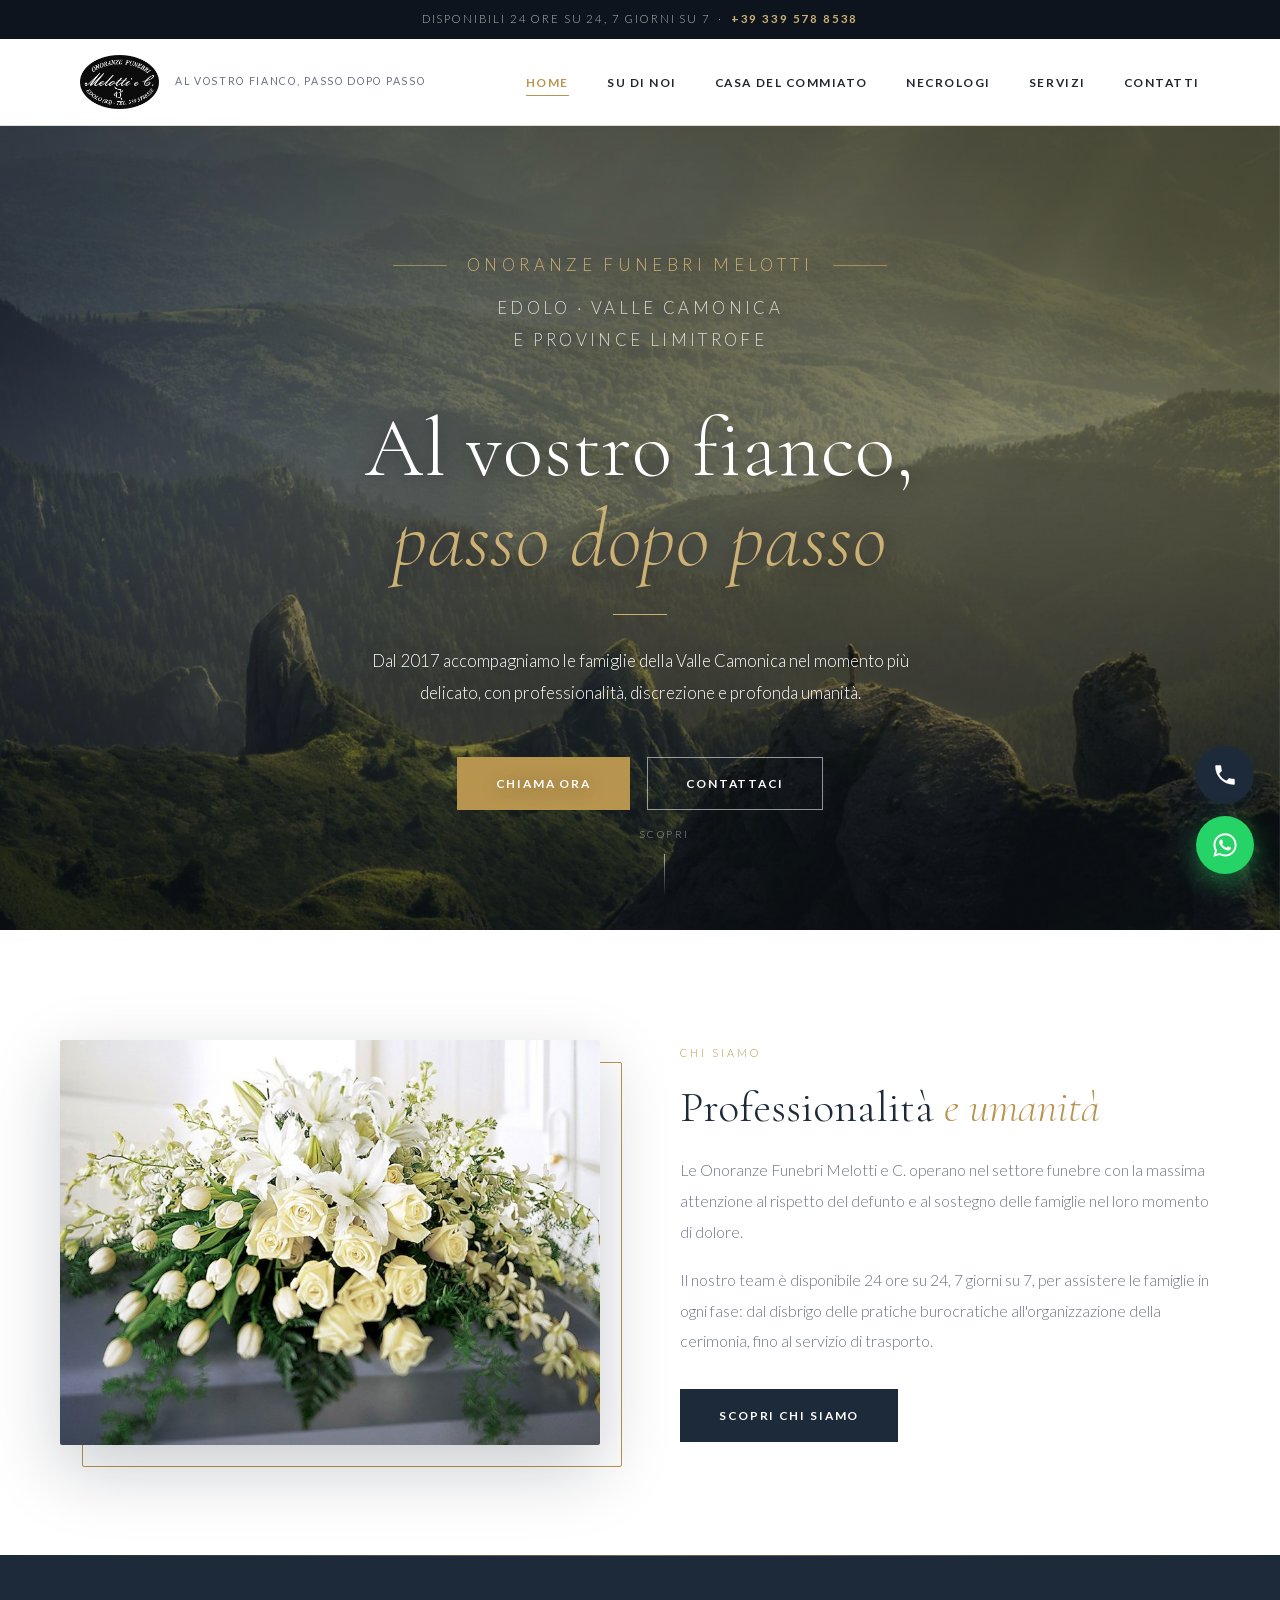
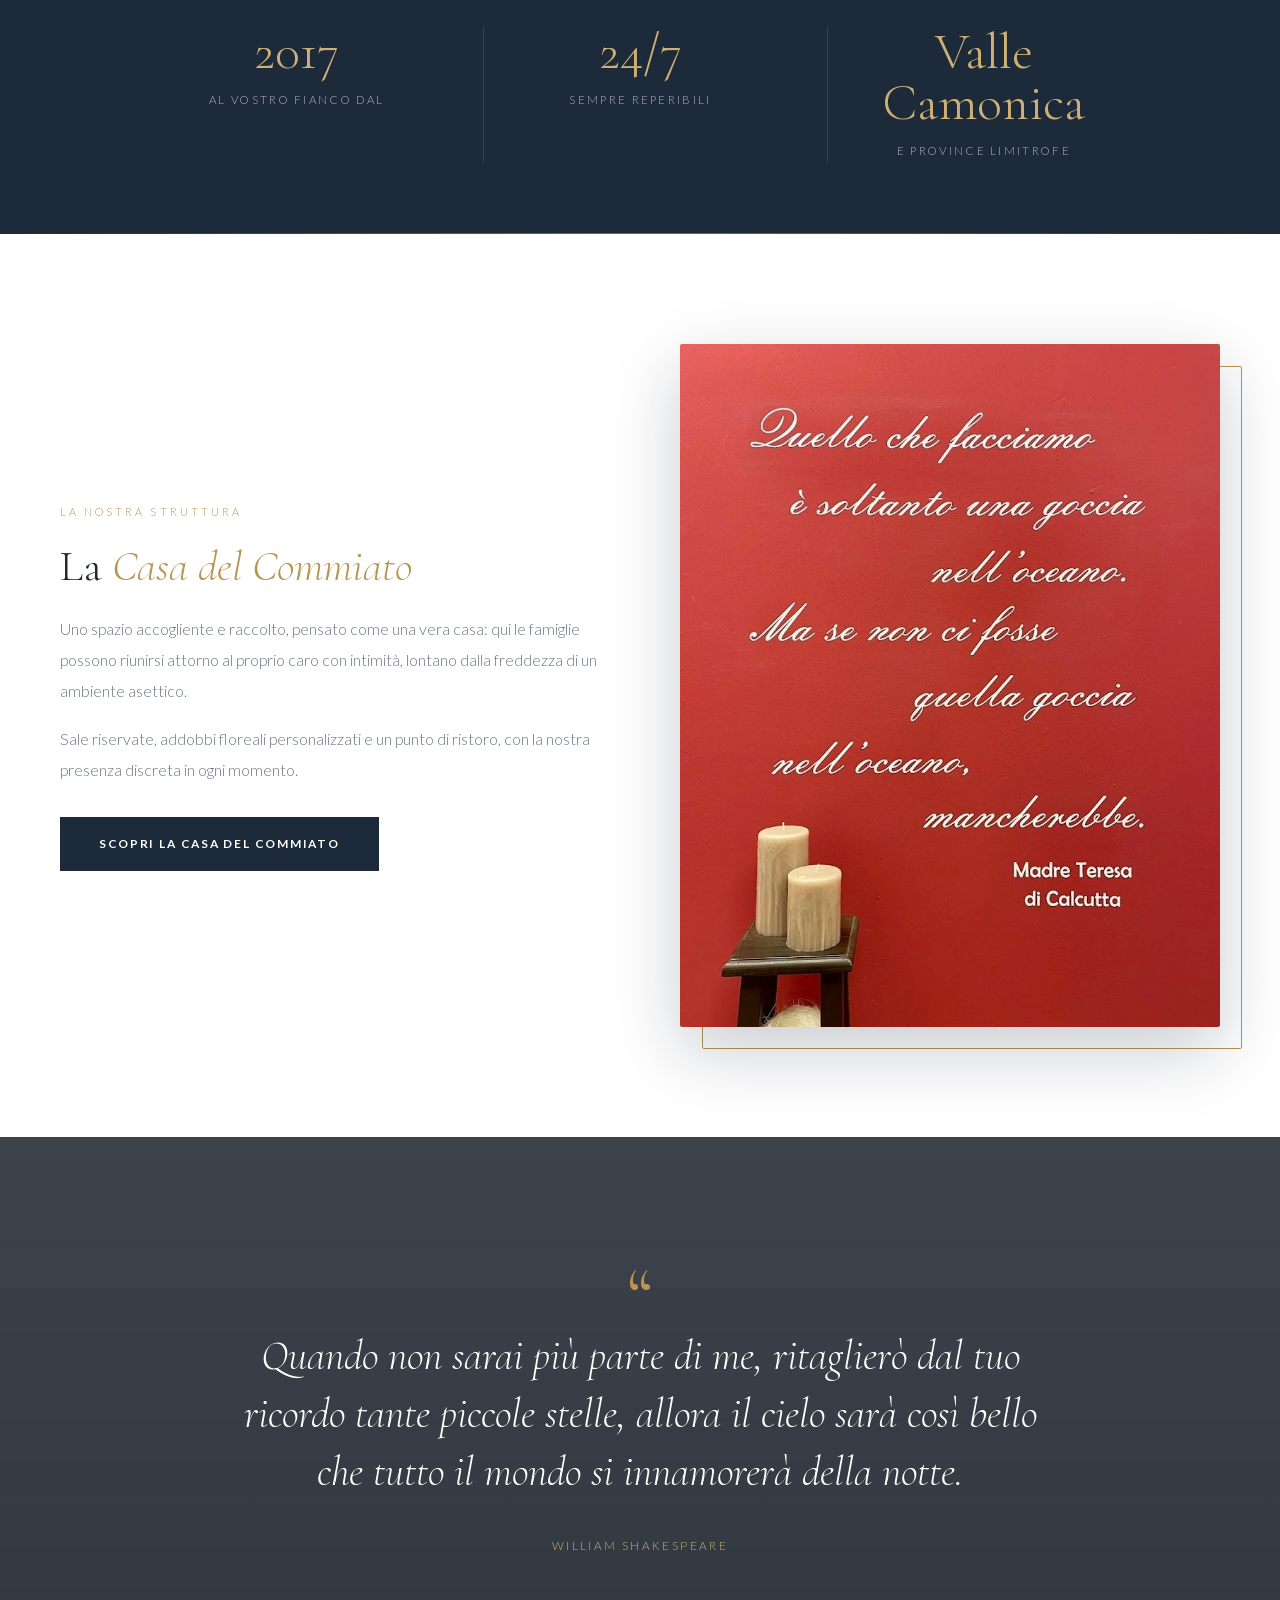
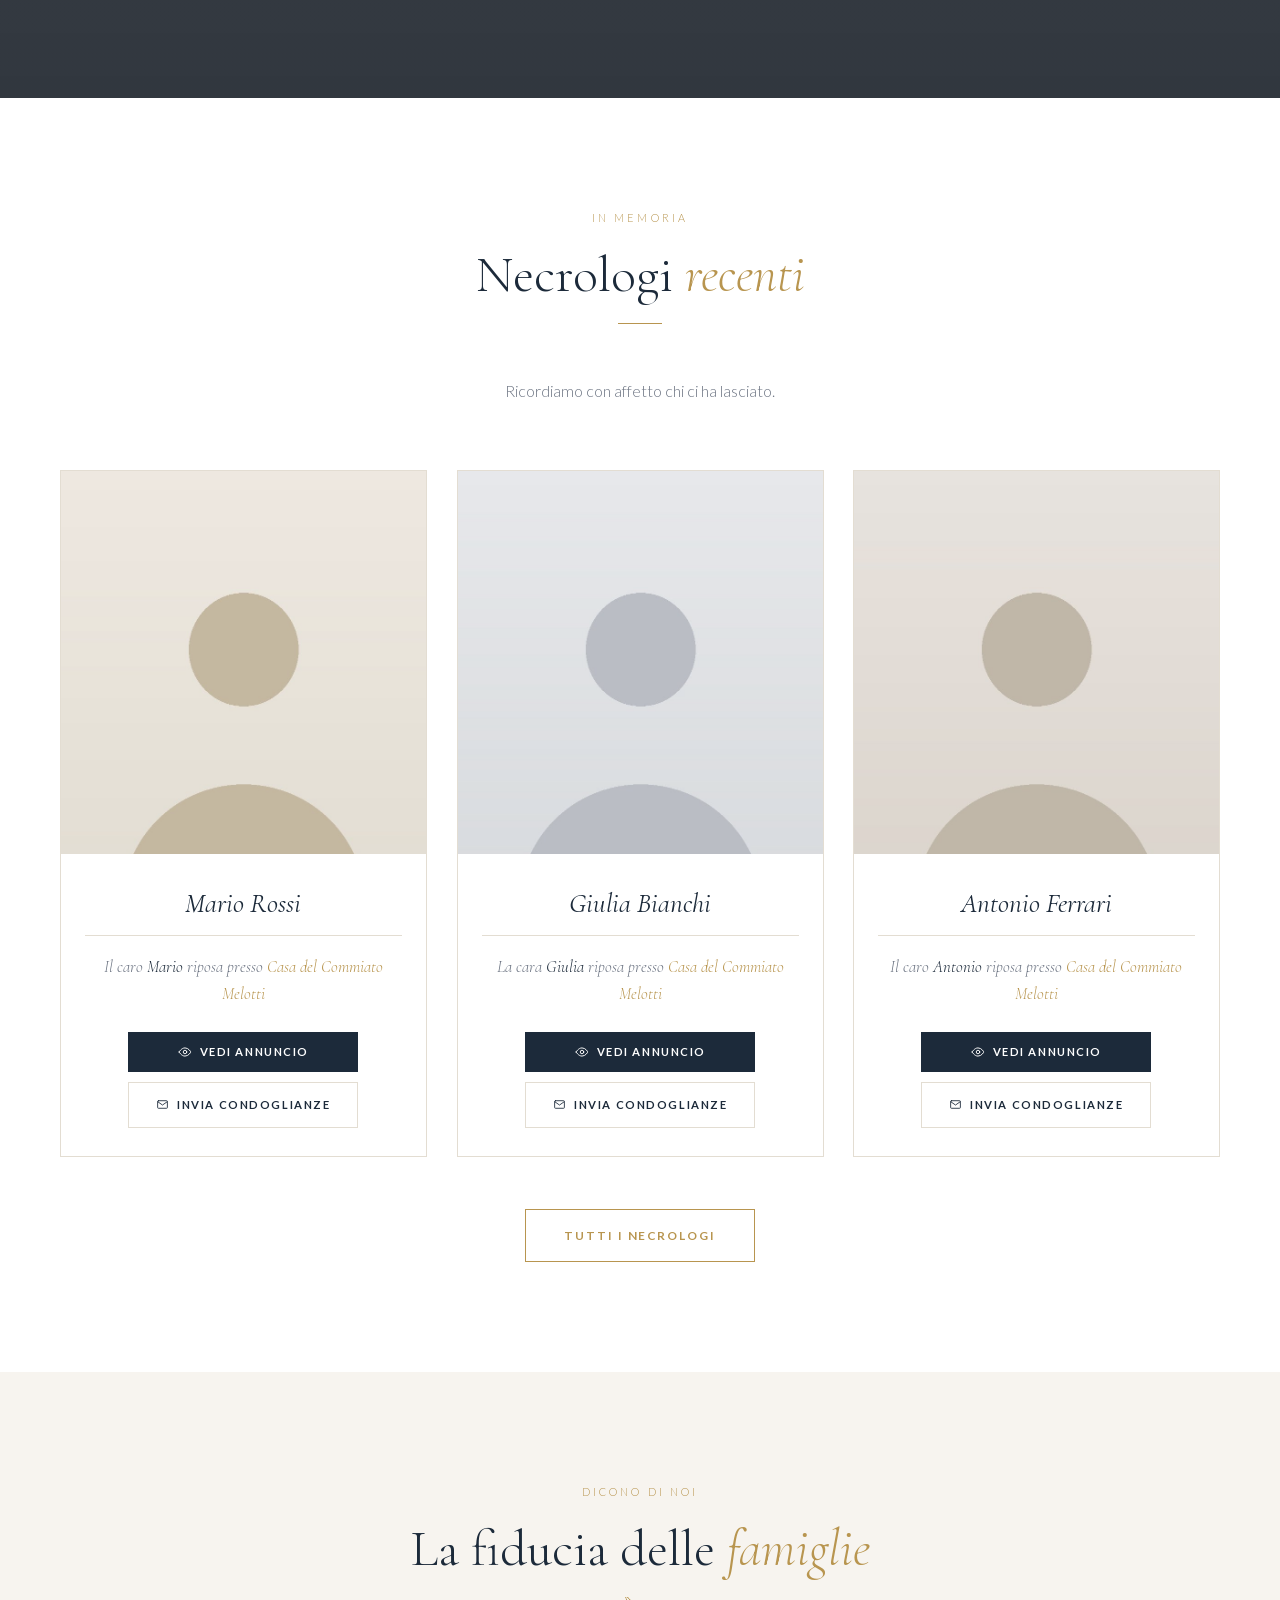
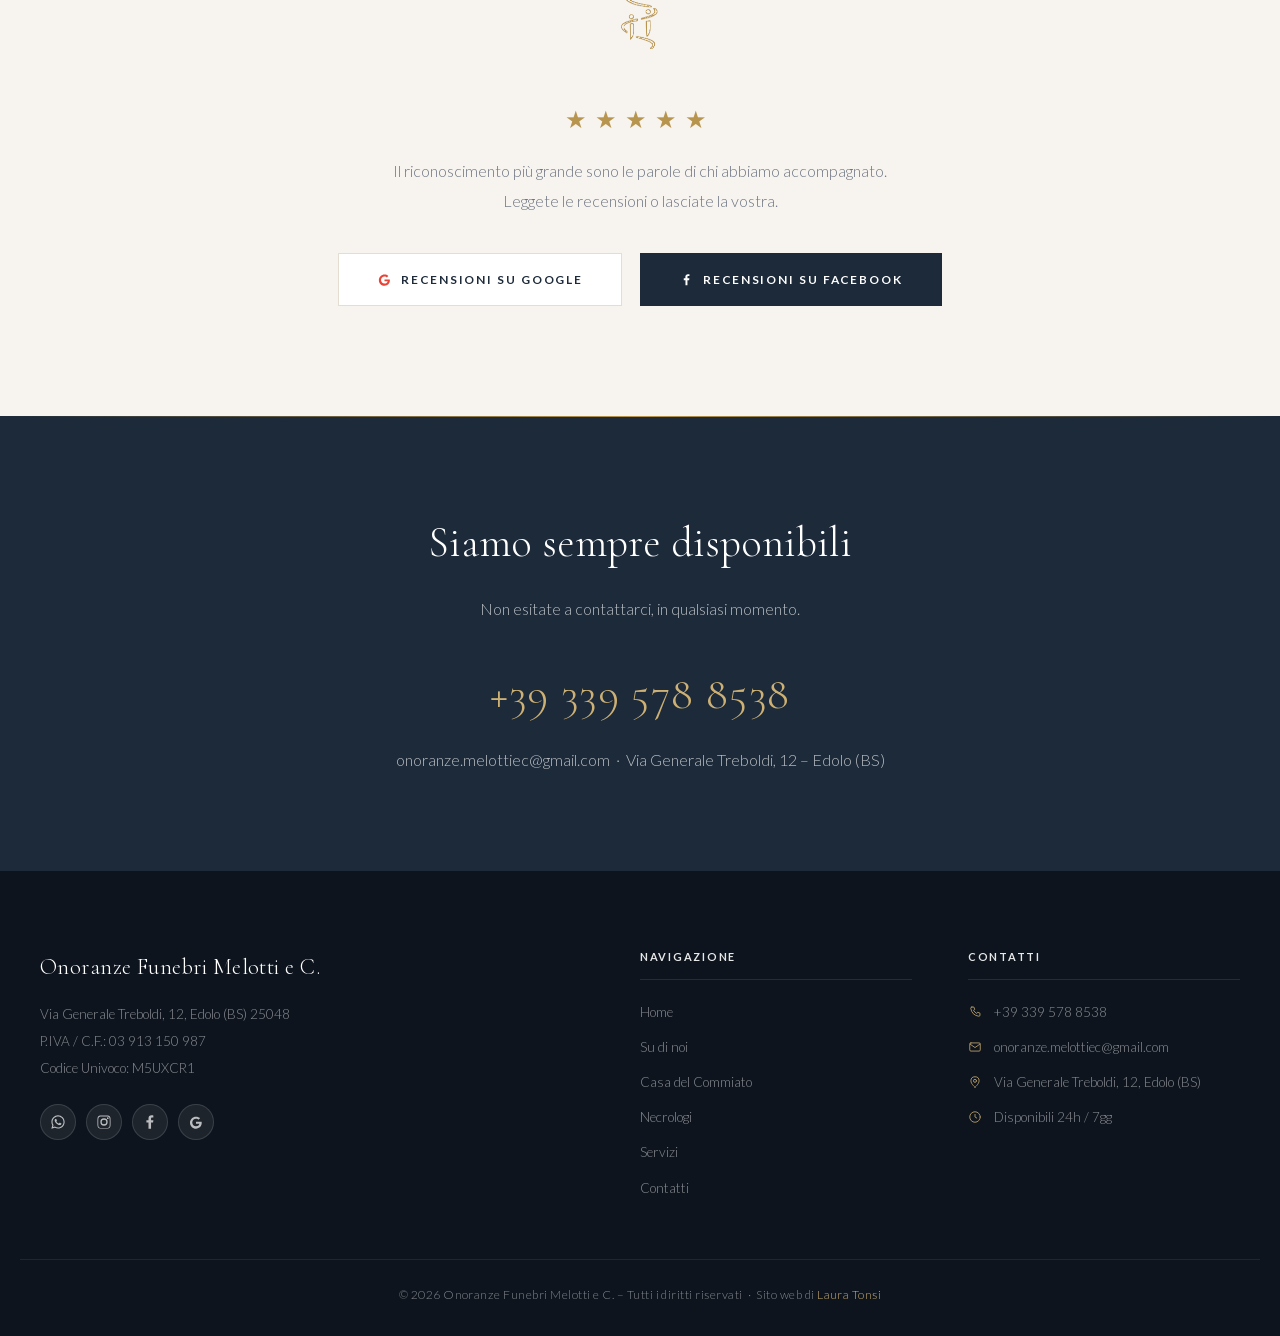
==== commit be932bdd: "Aggiorna demo: architettura headless CMS (Pages CMS) + necrologi data-driven da JSON - necrologi da " ====
--- a/index.html
+++ b/index.html
@@ -219,7 +219,6 @@
   </div>
 
   <script src="js/main.js"></script>
-  <script src="data/necrologi.js"></script>
   <script src="js/necrologi.js"></script>
   <script>document.getElementById('anno').textContent = new Date().getFullYear();</script>
 </body>
--- a/css/style.css
+++ b/css/style.css
@@ -590,14 +590,6 @@
   font-weight: 500;
   color: var(--primary);
   margin-bottom: 6px;
-}
-.necrologio-date {
-  font-size: 0.72rem;
-  color: var(--gold);
-  font-weight: 700;
-  letter-spacing: 0.14em;
-  text-transform: uppercase;
-  margin-bottom: 18px;
 }
 .necrologio-testo { font-size: 0.9rem; color: var(--gray); margin-bottom: 18px; line-height: 1.7; }
 .necrologio-riposo {
